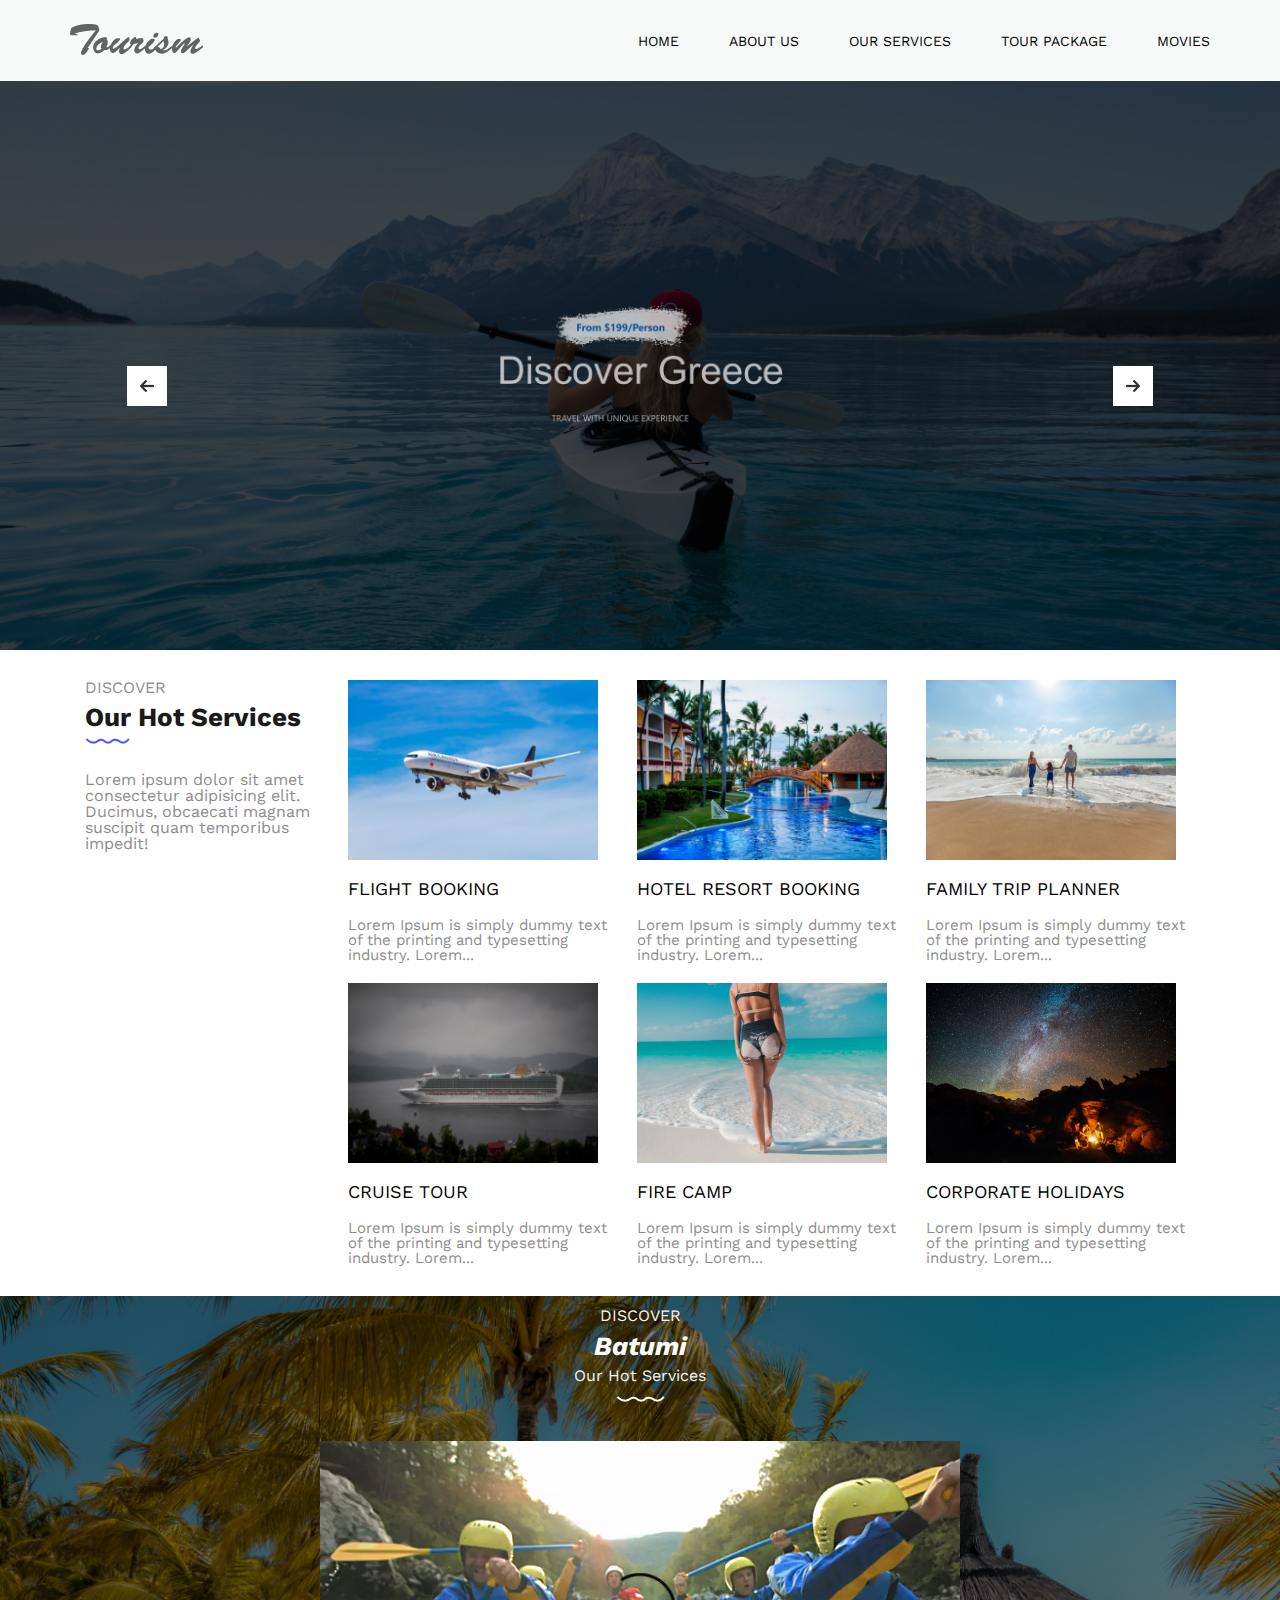
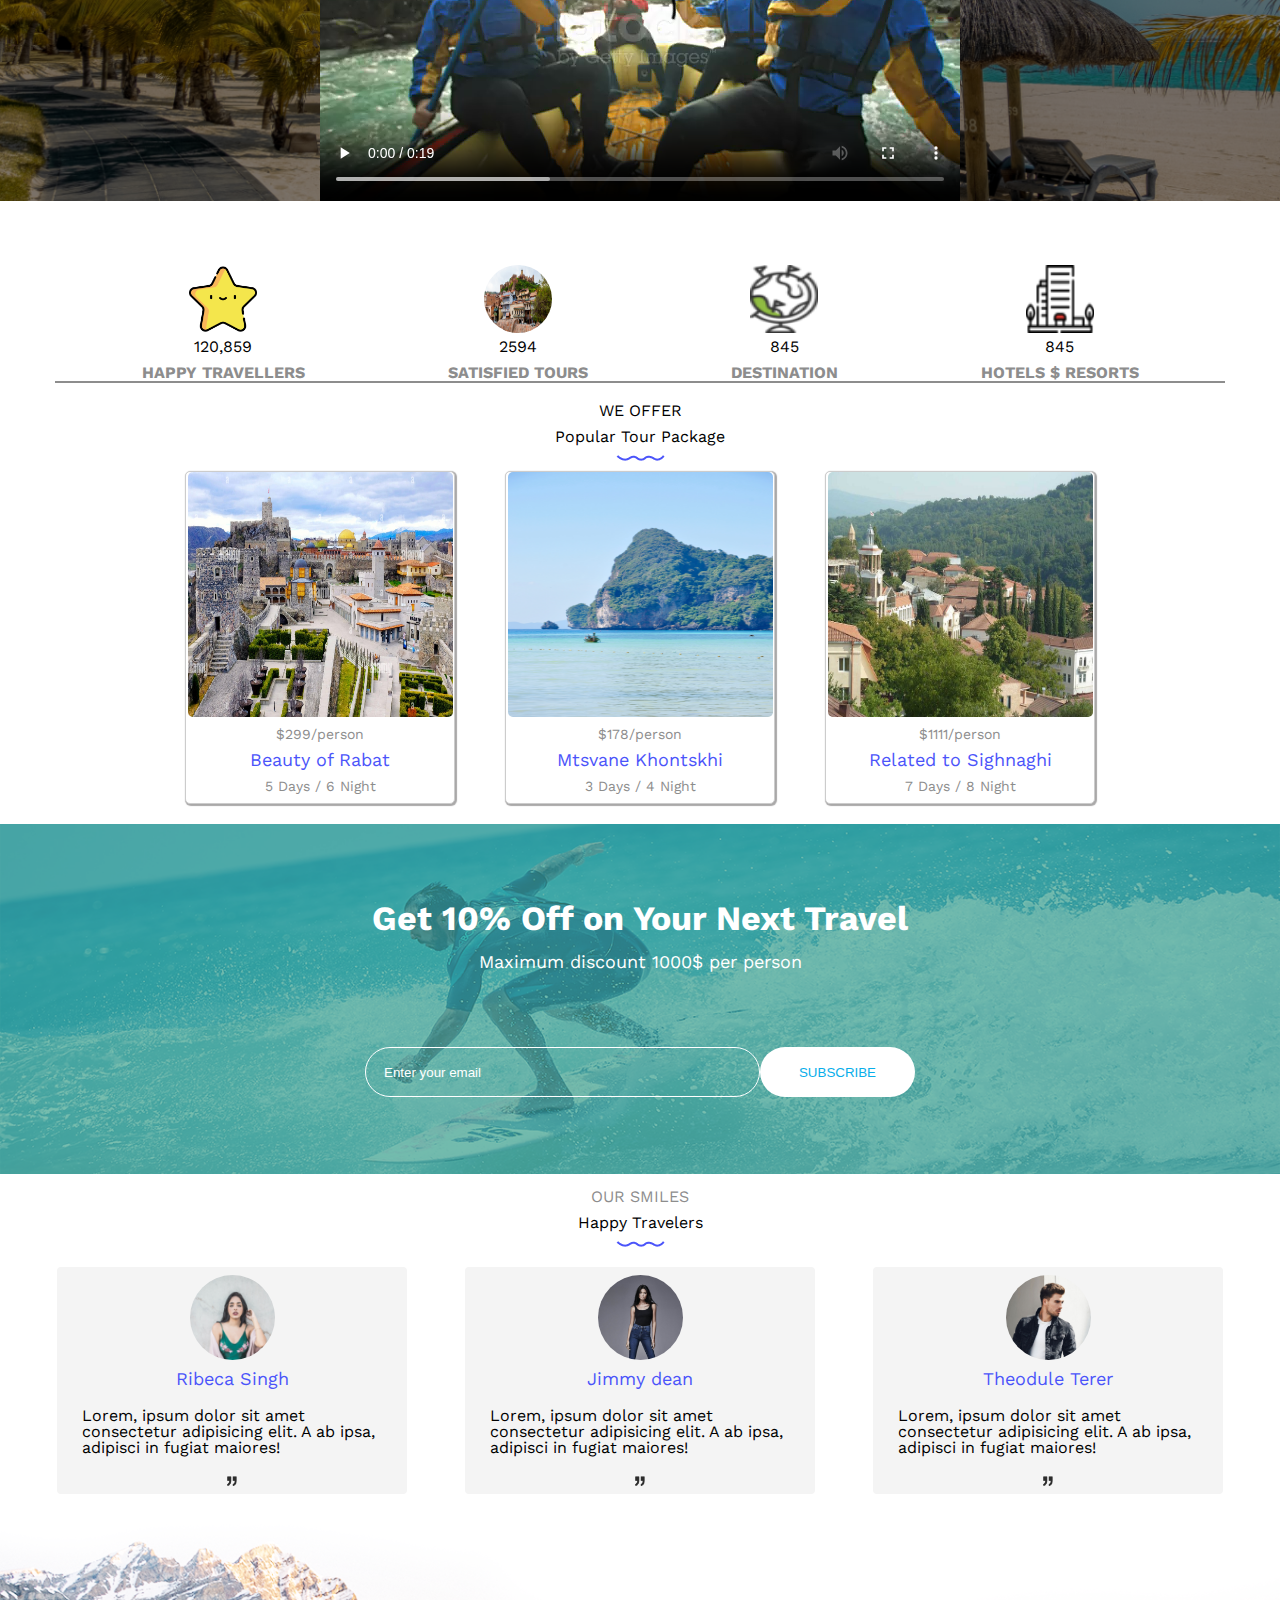
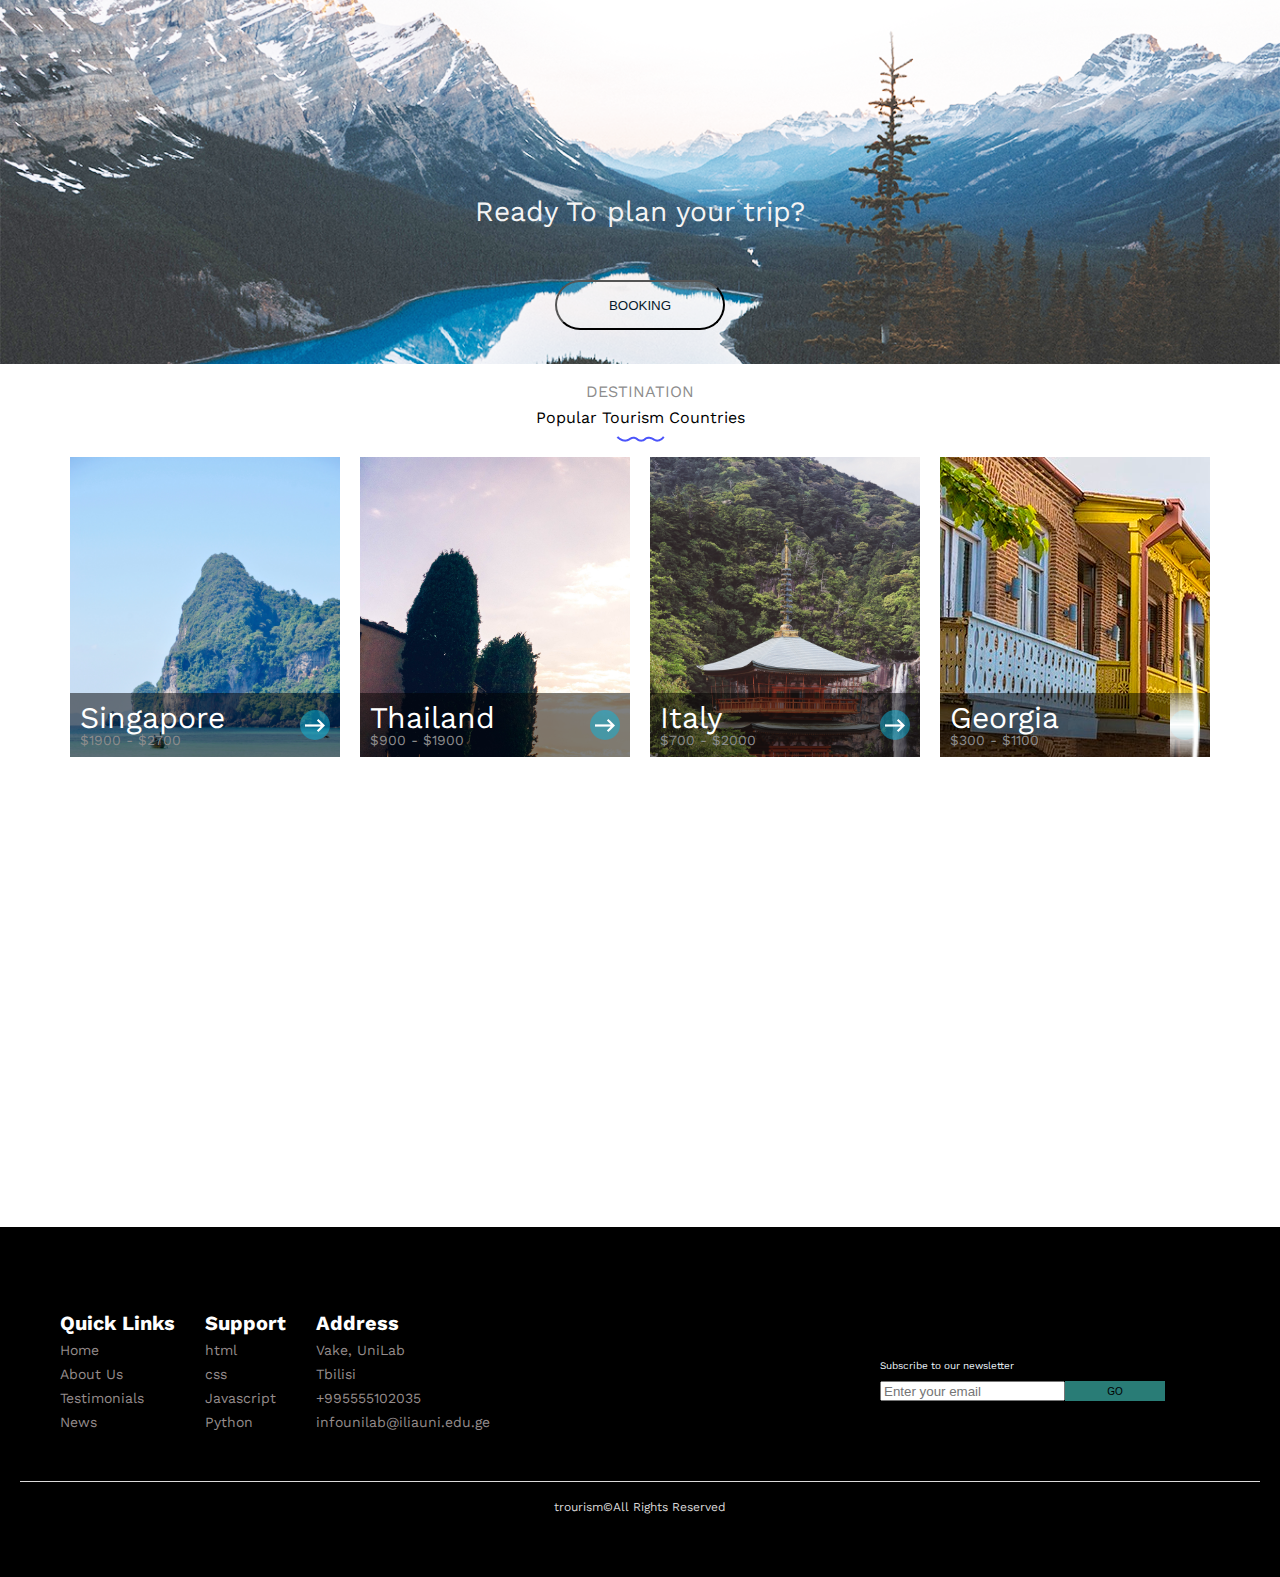
==== index.html @ 0ae606c7 "Initial commit" ====
<!DOCTYPE html>
<html lang="en">
  <head>
    <meta charset="UTF-8" />
    <meta http-equiv="X-UA-Compatible" content="IE=edge" />
    <meta name="viewport" content="width=device-width, initial-scale=1.0" />
    <link rel="stylesheet" href="/css/reset.css" />
    <link rel="stylesheet" href="/css/main.css" />
    <link rel="stylesheet" href="/css/header.css" />
    <link rel="stylesheet" href="/css/backgroundSlider.css" />
    <link rel="stylesheet" href="/css/trips-section.css" />
    <link rel="stylesheet" href="/css/video-player.css" />

    <link rel="stylesheet" href="/css/popular-tours.css" />
    <link rel="stylesheet" href="/css/we-offer.css" />
    <link rel="stylesheet" href="/css/discounted-trevel.css" />
    <link rel="stylesheet" href="/css/destination.css" />
    <link rel="stylesheet" href="/css/happy-travelers.css" />
    <link rel="stylesheet" href="/css/google-map.css" />
    <link rel="stylesheet" href="/css/footer.css" />
    <link rel="preconnect" href="https://fonts.googleapis.com" />
    <link rel="preconnect" href="https://fonts.gstatic.com" crossorigin />
    <link
      href="https://fonts.googleapis.com/css2?family=Mulish&family=Outfit&family=Work+Sans:wght@300;400;500;600&display=swap"
      rel="stylesheet"
    />
    <link rel="stylesheet" href="css/all.min.css" />
    <title>Tourismo-LandingPage</title>
  </head>
  <body>
    <header class="header">
      <div class="container header_inner">
        <div class="logo">
          <a href="#">
            <img src="/imgs/mainLogo.png" alt="logo" />
          </a>
        </div>
        <nav class="menu">
          <div class="menu_wrapper">
            <ul class="menu_list">
              <li class="menu_list_item">
                <a class="menu_list_link" href="#">HOME</a>
              </li>
              <li class="menu_list_item">
                <a class="menu_list_link" href="#">ABOUT US</a>
              </li>
              <li class="menu_list_item">
                <a class="menu_list_link" href="#">OUR SERVICES</a>
              </li>
              <li class="menu_list_item">
                <a class="menu_list_link" href="#">TOUR PACKAGE</a>
              </li>
              <li class="menu_list_item">
                <a class="menu_list_link" href="/movies.html" target="_blank">
                  MOVIES
                </a>
              </li>
            </ul>
          </div>
          <button class="burger_button">
            <div class="hamburger-lines">
              <span class="line line1"></span>
              <span class="line line2"></span>
              <span class="line line3"></span>
            </div>
          </button>
        </nav>
      </div>
    </header>

    <div class="slider-container">
      <div class="slider_banner">
        <img
          class="slider_banner_img"
          src="/imgs/2.01_Banner_Content.png"
          alt="banner"
        />
      </div>
      <div class="slider">
        <div
          class="slide active"
          style="background-image: url('/imgs/jens-kreuter-96504-unsplash.png')"
        ></div>
        <div
          class="slide"
          style="background-image: url('/imgs/kalen-emsley-94118-unsplash.png')"
        ></div>
        <div
          class="slide"
          style="background-image: url('/imgs/julia-caesar-15078-unsplash.png')"
        ></div>
        <button class="arrow left-arrow" id="left">
          <img
            class="fas fa-arrow-left"
            src="/imgs/leftArro.png"
            alt="arrow.log"
          />
        </button>
        <button class="arrow right-arrow" id="right">
          <img
            class="fas fa-arrow-right"
            src="/imgs/rightArrow.png"
            alt="arrow.log"
          />
        </button>
      </div>
    </div>
    <section class="trips-section container">
      <div class="trips-sections-header">
        <p class="p-texts">DISCOVER</p>
        <h2>Our Hot Services</h2>
        <img src="/imgs/Shape 1.png" alt="" />
        <p class="p-texts">
          Lorem ipsum dolor sit amet consectetur adipisicing elit. Ducimus,
          obcaecati magnam suscipit quam temporibus impedit!
        </p>
      </div>
      <div class="trips-grid"></div>
      <div id="modal">
        <div class="modal-img"></div>
        <div class="modal-title"></div>
        <div class="modal-desc"></div>
        <button class="modal-close-btn">X</button>
      </div>
    </section>
    <section class="video-player">
      <div class="video-wrapper">
        <div class="video-player-description">
          <h2>DISCOVER</h2>
          <a target="_blank" href="https://www.youtube.com/watch?v=b4TtsnN1Uik"
            >Batumi</a
          >
          <h2>Our Hot Services</h2>
          <img src="/imgs/Shape 1.png" alt="logo" />
        </div>
        <video
          class="jomardoba"
          src="/imgs/jomardoba.mp4"
          controls
          autoplay
        ></video>
      </div>
      <div class="iconsDiv container">
        <div class="icon1">
          <img src="/imgs/star.png" alt="starIcon" />
          <h6>120,859</h6>
          <h5>
            <a
              target="_blank"
              href="https://www.youtube.com/watch?v=yKcLOFDjw5k"
              >HAPPY TRAVELLERS</a
            >
          </h5>
        </div>
        <div class="icon1">
          <img
            class="tbilis"
            src="/imgs/old-houses-of-tbilisi-.2e16d0ba.fill-1200x630.format-png.png"
            alt=""
          />
          <h6>2594</h6>
          <h5>
            <a
              target="_blank"
              href="https://www.youtube.com/watch?v=CacMjN-opz8"
              >SATISFIED TOURS</a
            >
          </h5>
        </div>
        <div class="icon1">
          <img src="/imgs/Path + Path + Compound Path + Path.png" alt="" />
          <h6>845</h6>
          <h5>
            <a
              target="_blank"
              href="http://adventures.polaris.com/search/?locations=United+States&gad=1&gclid=Cj0KCQjw6cKiBhD5ARIsAKXUdyZ-E3yK59sIUjcpsypUTHWpMMeKISdL0Uw3R-r_4F_aQC6WP57wcq0aAqhfEALw_wcB"
              >DESTINATION</a
            >
          </h5>
        </div>
        <div class="icon1">
          <img
            src="/imgs/Trazado + Trazado compuesto + Trazado + Trazado + Trazado + Trazado + Trazado.png"
            alt=""
          />
          <h6>845</h6>
          <h5>
            <a
              target="_blank"
              href="https://dionysoshotel.gr/?gclid=Cj0KCQjw0tKiBhC6ARIsAAOXutl1vy_FiwcRbk79cw6VVFi9PvAmg9XGMGAb4MRk5yb5KdBcykzV2L4aArQQEALw_wcB/"
              >HOTELS $ RESORTS</a
            >
          </h5>
        </div>
      </div>
    </section>
    <section class="we-offer">
      <div class="space-for-div">
        <div class="we-offer-header">
          <h3>WE OFFER</h3>
          <h2>Popular Tour Package</h2>
          <img src="/imgs/Shape 1.png" alt="" />
        </div>
        <div class="take-a-tours">
          <div class="booster-card">
            <img src="/imgs/rabati.png" alt="" />
            <div class="we-offer-georgia">
              <h5 class="text-style">$299/person</h5>
              <a
                target="_blank"
                href="https://www.youtube.com/watch?v=1s8MGA_2u5k"
                >Beauty of Rabat</a
              >
              <h6 class="text-style">5 Days / 6 Night</h6>
            </div>
          </div>
          <div class="booster-card">
            <img src="/imgs/alex-block-429051-unsplash.png" alt="" />
            <div class="we-offer-georgia">
              <h5 class="text-style">$178/person</h5>
              <a
                target="_blank"
                href="https://www.youtube.com/watch?v=UC2j9ZqinPY"
              >
                Mtsvane Khontskhi</a
              >
              <h6 class="text-style">3 Days / 4 Night</h6>
            </div>
          </div>
          <div class="booster-card">
            <img src="/imgs/sighnaghi.jpg" alt="" />
            <div class="we-offer-georgia">
              <h5 class="text-style">$1111/person</h5>
              <a
                target="_blank"
                href="https://www.youtube.com/watch?v=GvMyfgoucNo"
                >Related to Sighnaghi
              </a>
              <h6 class="text-style">7 Days / 8 Night</h6>
            </div>
          </div>
        </div>
      </div>
    </section>
    <section class="discounted-travel">
      <div class="blue-overlay">
        <div class="blue-overlay-description">
          <h3>Get 10% Off on Your Next Travel</h3>
          <h4>Maximum discount 1000$ per person</h4>
        </div>
        <form class="email-validation" onsubmit="return validateEmail()">
          <input
            class="enter-email"
            type="text"
            name="Email"
            value=""
            placeholder="Enter your email"
          />
          <input class="subscribe" type="submit" value="SUBSCRIBE" />
        </form>
      </div>
    </section>

    <section class="happy-travelers">
      <div class="happy-travelers-list">
        <div class="happy-travelers-list-header we-offer-header">
          <h1>OUR SMILES</h1>
          <h2>Happy Travelers</h2>
          <img src="/imgs/Shape 1.png" alt="" />
        </div>
        <div class="happy-travelers-profile-cards">
          <div class="profile-card">
            <img src="/imgs/Layer 7.png" alt="" />
            <div class="profile-card-description">
              <h5 class="text-style">Ribeca Singh</h5>
              <p>
                Lorem, ipsum dolor sit amet consectetur adipisicing elit. A ab
                ipsa, adipisci in fugiat maiores!
              </p>
              <img class="icon" src="/imgs/Forma 1.png" alt="form-icon.svg" />
            </div>
          </div>
          <div class="profile-card">
            <img src="/imgs/Layer 6.png" alt="" />
            <div class="profile-card-description">
              <h5 class="text-style">Jimmy dean</h5>
              <p>
                Lorem, ipsum dolor sit amet consectetur adipisicing elit. A ab
                ipsa, adipisci in fugiat maiores!
              </p>
              <img class="icon" src="/imgs/Forma 1.png" alt="form-icon.svg" />
            </div>
          </div>
          <div class="profile-card">
            <img src="/imgs/Layer 8.png" alt="" />
            <div class="profile-card-description">
              <h5 class="text-style">Theodule Terer</h5>
              <p>
                Lorem, ipsum dolor sit amet consectetur adipisicing elit. A ab
                ipsa, adipisci in fugiat maiores!
              </p>
              <img class="icon" src="/imgs/Forma 1.png" alt="form-icon.svg" />
            </div>
          </div>
        </div>
      </div>
      <div class="mountain-view">
        <div class="mountain-booking">
          <h3>Ready To plan your trip?</h3>
          <button class="booking">BOOKING</button>
        </div>
      </div>
    </section>
    <section class="destination">
      <div class="we-offer-header">
        <h1>DESTINATION</h1>
        <h2>Popular Tourism Countries</h2>
        <img src="/imgs/Shape 1.png" alt="" />
      </div>
      <div class="destination-tours">
        <div class="destination-info">
          <div class="destination-card">
            <img src="/imgs/alex-block-429051-unsplash.png" alt="thiland img" />
            <div class="destination-prices">
              <div class="tour-prices">
                <h5>Singapore</h5>
                <h6>$1900 - $2700</h6>
              </div>
              <div class="destination-arrow">
                <img src="/imgs/arrow 1.png" alt="" />
              </div>
            </div>
          </div>
        </div>
        <div class="destination-info">
          <div class="destination-card">
            <img src="/imgs/yeo-khee-618704-unsplash.png" alt="italy" />
            <div class="destination-prices">
              <div class="tour-prices">
                <h5>Thailand</h5>
                <h6>$900 - $1900</h6>
              </div>
              <div class="destination-arrow">
                <img src="/imgs/arrow 1.png" alt="" />
              </div>
            </div>
          </div>
        </div>
        <div class="destination-info">
          <div class="destination-card">
            <img src="/imgs/tom-vining-668021-unsplash.png" alt="china" />
            <div class="destination-prices">
              <div class="tour-prices">
                <h5>Italy</h5>
                <h6>$700 - $2000</h6>
              </div>
              <div class="destination-arrow">
                <img src="/imgs/arrow 1.png" alt="" />
              </div>
            </div>
          </div>
        </div>
        <div class="destination-info">
          <div class="destination-card">
            <img src="/imgs/super.jpg" alt="" />
            <div class="destination-prices">
              <div class="tour-prices">
                <h5>Georgia</h5>
                <h6>$300 - $1100</h6>
              </div>
              <div class="destination-arrow">
                <a href="https://www.youtube.com/watch?v=HptfhVA8zsg">
                  <img src="/imgs/arrow 1.png" alt="" />
                </a>
              </div>
            </div>
          </div>
        </div>
      </div>
    </section>
    <div class="google-map">
      <iframe
        src="https://www.google.com/maps/embed?pb=!1m18!1m12!1m3!1d23864.92332520529!2d44.49785828590394!3d41.61001583377932!2m3!1f0!2f0!3f0!3m2!1i1024!2i768!4f13.1!3m3!1m2!1s0x40438cbd90c0f497%3A0x7748ceaef518dd77!2sBirtvisi%20Fortress!5e0!3m2!1sen!2sae!4v1683207001619!5m2!1sen!2sae"
        width="100%"
        max-width="360px"
        height="450"
        style="border: 0"
        allowfullscreen=""
        loading="lazy"
        referrerpolicy="no-referrer-when-downgrade"
      ></iframe>
    </div>
    <footer>
      <div class="main-footer">
        <div class="footer-ul">
          <ul>
            <li class="main-li">Quick Links</li>
            <li><a href="https://unilab.iliauni.edu.ge/contact/">Home</a></li>
            <li>
              <a href="https://unilab.iliauni.edu.ge/about/">About Us</a>
            </li>
            <li>
              <a href="https://unilab.iliauni.edu.ge/#unilabpractical"
                >Testimonials</a
              >
            </li>
            <li>
              <a href="https://unilab.iliauni.edu.ge/siakhleebi/">News</a>
            </li>
          </ul>
          <ul>
            <li class="main-li">Support</li>
            <li>
              <a href="https://www.w3schools.com/html/default.asp"> html</a>
            </li>
            <li>
              <a href="https://www.w3schools.com/css/default.asp"> css</a>
            </li>
            <li>
              <a href="https://www.w3schools.com/js/default.asp">Javascript</a>
            </li>
            <li>
              <a href="https://www.w3schools.com/python/default.asp"> Python</a>
            </li>
          </ul>
          <ul>
            <li class="main-li">Address</li>
            <li>Vake, UniLab</li>
            <li>Tbilisi</li>
            <li>+995555102035</li>
            <li>infounilab@iliauni.edu.ge</li>
          </ul>
        </div>
        <div class="footer-email-div">
          <h3>Subscribe to our newsletter</h3>
          <form class="footer-email" onsubmit="return validateEmail()">
            <input
              class="footer-enter-email"
              type="text"
              name="Email"
              value=""
              placeholder="Enter your email"
            />
            <input class="footer-subscribe" type="submit" value="GO" />
          </form>
        </div>
      </div>
      <div class="last-div">trourism©All Rights Reserved</div>
    </footer>

    <script src="/js/slider.js"></script>
    <script src="/js/api.js"></script>
    <script src="/js/trip.js"></script>
    <script src="/js/videoClick.js"></script>
    <script src="/js/blue-overlay-email-validation.js"></script>
    <script src="/js/burger-menu.js"></script>
    <script src="/js/movies.js"></script>
  </body>
</html>
---- css/main.css ----
body {
  font-family: "Work Sans", sans-serif;
}

.container {
  width: 100%;
  max-width: 1170px;
  padding: 0 15px;
  margin: 0 auto;
}
---- css/header.css ----
.header {
  background-color: rgb(246, 249, 248);
}

.header_inner {
  display: flex;
  align-items: center;
  justify-content: space-between;
}

.menu {
  max-width: 60rem;
  height: 81px;
  display: flex;
  align-items: center;
  font-size: 14px;
}

.menu_list {
  display: flex;
  gap: 50px;
  color: #07043b;
}

.menu_list_item {
  white-space: nowrap;
}

.menu_list_link {
  transition: color 0.3s;
}

.menu_list_link:hover {
  color: mediumpurple;
}

.burger_button {
  position: relative;
  display: none;
  background: transparent;
  border: none;
  cursor: pointer;
}

/* ---- Hamburger Button START --- */
.hamburger-lines {
  display: block;
  height: 20px;
  width: 26px;
  z-index: 2;
  display: flex;
  flex-direction: column;
  justify-content: space-between;
}

.hamburger-lines .line {
  display: block;
  height: 3px;
  width: 100%;
  border-radius: 10px;
  background: #4e5152;
}

.hamburger-lines .line1 {
  transform-origin: 0% 0%;
  transition: transform 0.4s ease-in-out;
}

.hamburger-lines .line2 {
  transition: transform 0.2s ease-in-out;
}

.hamburger-lines .line3 {
  transform-origin: 0% 100%;
  transition: transform 0.4s ease-in-out;
}

.menu.show .line1 {
  transform: rotate(45deg);
}

.menu.show .line2 {
  transform: scaleY(0);
}

.menu.show .line3 {
  transform: rotate(-45deg);
}
/* ---- Hamburger Button END --- */

@media only screen and (max-width: 767px) {
  .menu {
    height: 65px;
  }

  .menu_wrapper {
    position: fixed;
    top: 65px;
    right: 0;
    bottom: 0;
    z-index: 9999;
    transform: translateX(100%);
    transition: transform 0.8s;
    width: 180px;
    border-left: 1px solid #c5c5c5;
    background-color: #fff;
  }

  .menu_list {
    flex-direction: column;
    font-size: 14px;
    font-weight: bold;
    height: calc(100% - 65px);
    display: flex;
    gap: 0;
  }

  .menu_list_link {
    padding: 6px 8px;
    display: block;
  }

  .logo img {
    width: 100px;
    height: 25px;
  }

  .menu.show .menu_wrapper {
    transform: translateX(0);
  }

  .burger_button {
    display: block;
  }
}
---- css/backgroundSlider.css ----
.slider-container {
  position: relative;
  display: flex;
  flex-direction: column;
  align-items: center;
  justify-content: center;
  width: 100%;
  height: 569px;
  overflow: hidden;
  background-position: center center;
  background-size: cover;
  transition: background-image 0.4s;
  background-repeat: no-repeat;
  opacity: 0.99;
}

.slider-container::before {
  content: "";
  position: absolute;
  width: 100%;
  background-color: rgba(0, 0, 0, 0.7);
  z-index: -1;
  top: 0;
  bottom: 0;
  left: 0;
  right: 0;
}

.slider_banner {
  position: absolute;
  transform: translateX(-50% -50%);
  opacity: 0.7;
}

.slider_banner_img {
  width: 287px;
}

.slide {
  opacity: 0;
  background-position: center center;
  background-size: cover;
  transition: 0.4s ease;
  z-index: 1;
  position: absolute;
  top: 0;
  bottom: 0;
  left: 0;
  right: 0;
}

.arrow {
  display: flex;
  align-items: center;
  justify-content: center;
  position: fixed;
  z-index: 100;
  width: 33px;
  height: 33px;
  padding: 20px;
  transform: translateX(-50% -50%);
  background-color: #fff;
  cursor: pointer;
  border: none;
  position: absolute;
}

.arrow:focus {
  outline: 0;
}

.left-arrow {
  left: calc(15vw - 65px);
}

.right-arrow {
  right: calc(15vw - 65px);
}

@media only screen and (max-width: 768px) {
  .slider-container {
    height: 400px;
  }
  .slider_banner {
    padding: 10px;
  }

  .slider_banner_img {
    width: 200px;
  }

  .arrow {
    width: 10px;
    height: 10px;
  }

  .slide {
    height: 400px;
  }
}
---- css/trips-section.css ----
.p-texts {
  color: #8d8d8d;
}

.trips-section {
  display: flex;
  justify-content: space-between;
  padding: 30px;
}

.trips-sections-header {
  max-width: 240px;
  display: flex;
  flex-direction: column;
  row-gap: 8px;
  margin-bottom: 20px;
}

.trips-sections-header h2 {
  font-size: 26px;
  font-weight: bold;
  color: #1a1a1b;
}

.trips-sections-header img {
  max-width: 45px;
  margin-bottom: 20px;
}

.tbilis {
  border-radius: 50px;
}
.trips-grid-div {
  margin-left: 100px;
}

.trips-grid {
  display: grid;
  grid-template-columns: repeat(3, 1fr);

  grid-gap: 20px;
}

.icon1 {
  display: flex;
  justify-content: center;
  align-items: center;
}

.trip-img {
  width: 250px;
  height: 180px;
  cursor: pointer;
  transition: transform 0.3s;
}

.trip-img:hover {
  transform: scale(1.03);
}

.trip-tile {
  display: grid;
  gap: 20px;
  max-width: 269px;
}

.title-style {
  text-transform: uppercase;
  font-size: 18px;
}
.title-style:hover {
  color: rgb(40, 141, 174);
  cursor: pointer;
}
.trip-tile:focus {
  outline: none;
}
.trip-tile p {
  color: #8d8d8d;
  font-size: 15px;
}

#modal {
  position: fixed;
  top: 50%;
  left: 50%;
  transform: translate(-50%, -50%);
  background-color: #fff;
  border-radius: 10px;
  width: 100%;
  max-width: 400px;
  height: 500px;
  padding: 14px;
  opacity: 0;
  visibility: hidden;
  transition: opacity 0.3s ease-in-out;
  display: flex;
  align-items: center;
  flex-direction: column;
}

#modal .modal-close-btn {
  position: absolute;
  top: 14px;
  right: 14px;
}

#modal .modal-img img {
  max-width: 3 00px;
}

#modal.show {
  opacity: 1;
  visibility: visible;
}

@media only screen and (max-width: 768px) {
  .trips-section {
    display: flex;
    flex-direction: column;
    align-items: center;
  }
  .trips-sections-header h2,
  img,
  p {
    align-self: center;
  }

  .trips-sections-header .p-texts {
    text-align: center;
  }

  .trips-grid {
    display: grid;
    grid-template-columns: repeat(2, 1fr);
  }
}

@media only screen and (max-width: 550px) {
  .trips-section {
    display: flex;
    flex-direction: column;
    align-items: center;
  }
  .trips-sections-header h2,
  img,
  p {
    align-self: center;
  }

  .trips-grid {
    display: grid;
    grid-template-columns: repeat(1, 1fr);
    grid-gap: 20px;
  }
  .trip-tile {
    gap: 5px;
  }
}
---- css/video-player.css ----
.video-player {
  width: 100%;
  display: flex;
  flex-direction: column;
}

.video-wrapper {
  background-image: url("/imgs/xavier-coiffic-1068988-unsplash.png");
  width: 100%;
  position: relative;
  display: flex;
  background-size: cover;
  background-position: center;
  background-repeat: no-repeat;
  flex-direction: column;
  line-height: 20px;
  row-gap: 10px;
  z-index: 1;
}

.video-wrapper::before {
  content: "";
  position: absolute;
  inset: 0;
  background-color: rgba(0, 0, 0, 0.5);
  z-index: 2;
}

.video-player-description {
  display: flex;
  flex-direction: column;
  padding: 10px;
  height: 505px;
  align-items: center;
  row-gap: 10px;
  color: whitesmoke;
  z-index: 999;
}

.jomardoba {
  position: absolute;
  display: flex;
  bottom: 0px;
  align-self: center;
  z-index: 999;
}

.video-player-description h3 {
  font-size: 26px;
  font-weight: bold;
}

.video-player-description a {
  font-size: 26px;
  color: white;
  font-weight: bold;
  font-style: italic;
}

.video-player-description a:hover {
  color: rgb(25, 25, 24);
}

.video-player-description img {
  filter: brightness(0) invert(1);
  position: relative;
}

:root {
  --text-color: #8d8d8d;
}

.iconsDiv {
  display: flex;
  justify-content: space-around;
  align-items: flex-start;
  margin-top: 4rem;
  border-bottom: 2px solid var(--text-color);
}

.icon1 {
  flex-direction: column;
}

.icon1 img {
  width: 68px;
  height: 68px;
  margin-bottom: 6px;
}

.icon1 h5 {
  font-weight: bolder;
  margin-top: 10px;
}

.icon1 a {
  color: var(--text-color);
}

.icon1 a:hover {
  color: firebrick;
}

@media only screen and (max-width: 768px) {
  .video-player {
    position: relative;
    padding-top: 20px;
  }

  .video-player-description {
    margin-top: 40px;
    gap: 10px;
    display: flex;
    flex-direction: column;
    text-align: center;
    color: #fff;
  }

  .video-player-description h3 {
    font-size: 15px;
    font-weight: bold;
    margin: 0;
    padding: 0;
  }

  .video-player-description h2 {
    font-size: 14px;
    margin: 0;
    padding: 0;
  }

  .video-player-description a {
    display: flex;
    align-items: center;
    /* margin: 20px auto; */
    font-size: 15px;
    font-weight: bold;
    text-decoration: none;
    color: #fff;
  }

  .overlay {
    width: 100%;
    position: relative;
    display: flex;
    align-items: center;
    line-height: 5px;
    row-gap: 5px;
  }

  .jomardoba {
    width: 60%;
    height: 40%;
    object-fit: cover;
  }

  .iconsDiv {
    display: grid;
    justify-content: center;
    grid-template-columns: repeat(2, 1fr);
    row-gap: 10px;
    padding-bottom: 20px;
  }

  .icon1 {
    flex-basis: 30%;
  }

  .icon1 img {
    width: 40px;
    height: 40px;
  }

  .icon1 a {
    font-size: 12px;
  }

  .icon1 h6 {
    font-size: 12px;
  }
}
---- css/we-offer.css ----
.we-offer {
  width: 100%;
  max-width: 1360px;
  display: flex;
  align-items: center;
  justify-content: center;
  padding: 20px;
}

.space-for-div {
  width: 100%;
  display: flex;
  flex-direction: column;
  align-items: center;
  gap: 10px;
}

.we-offer-header,
.booster-card {
  display: flex;
  flex-direction: column;
  justify-content: center;
  align-items: center;
  row-gap: 10px;
}

.booster-card {
  border-radius: 5px;
}

.booster-card img:hover {
  padding: 10px;
}

.booster-card a {
  font-size: 18px;
  color: #4b54fa;
}

.booster-card a:hover {
  cursor: pointer;
  color: rgb(183, 132, 230);
}

.we-offer-header h1 {
  color: var(--text-color);
  /* font-size: 1px; */
}
.we-offer-header h2 {
  font: 25px;
}

.take-a-tours {
  display: grid;
  grid-template-columns: repeat(3, 1fr);
  grid-gap: 50px;
}

.text-style {
  font: 14px;
  color: var(--text-color);
}

.booster-card {
  width: 270px;
  background-color: #ffffff;
  border: 1px solid #cccccc;
  box-shadow: 1px 1px 1px 1px #a9a8a8;
  border-radius: 5px;
  padding-bottom: 10px;
  display: flex;
  align-items: center;
  justify-content: center;
}

.booster-card img {
  width: 265px;
  height: 245px;
  border-radius: 5px;
}

.we-offer-georgia {
  display: flex;
  flex-direction: column;
  justify-content: center;
  align-items: center;
  row-gap: 10px;
  font-size: 14px;
}

@media only screen and (max-width: 320px) {
  .we-offer-header h3,
  h2 {
    align-items: center;
    font-size: 10px;
  }

  .space-for-div {
    height: auto;
  }

  .take-a-tours {
    display: grid;
    grid-template-columns: repeat(2, 1fr);
    grid-gap: 20px;
  }

  .booster-card {
    width: 100%;
  }

  .booster-card img {
    width: 150%;
    height: 150px;
    margin-bottom: 20px;
  }
}

@media only screen and (max-width: 762px) {
  .we-offer-header h3,
  h2 {
    font-size: 12px;
  }

  .space-for-div {
    height: auto;
    max-width: 865px;
    padding: 20px;
    align-items: center;
  }

  .take-a-tours {
    display: grid;
    width: auto;
    grid-template-columns: repeat(1, 1fr);
    grid-gap: 10px;
  }

  .booster-card {
    width: 100%;
    padding: 40px;
    margin-top: 20px;
  }

  .booster-card img {
    width: 100%;
    height: 150px;
  }

  .we-offer-georgia {
    display: flex;
    align-items: center;
  }
}
---- css/discounted-trevel.css ----
.discounted-travel {
  background-image: url("/imgs/vidar-nordli-mathisen-572455-unsplash.png");
  width: 100%;
  height: 350px;
  position: relative;
  background-size: cover;
  background-position: center;
  background-repeat: no-repeat;
}

.blue-overlay {
  background-color: rgba(63, 162, 139, 0.7);
  position: absolute;
  width: 100%;
  position: absolute;
  inset: 0;
  display: flex;
  flex-direction: column;
  align-items: center;
  justify-content: space-evenly;
  color: white;
}

.blue-overlay-description {
  display: flex;
  flex-direction: column;
  justify-content: center;
  align-items: center;
  row-gap: 18px;
}
.blue-overlay h3 {
  font-size: 34px;
  font-weight: bold;
}
.blue-overlay h4 {
  font-size: 18px;
}

.email-validation {
  width: 100%;
  display: flex;
  justify-content: center;
}

.enter-email {
  max-width: 395px;
  width: 100%;
  border: 1px solid white;
  height: 50px;
  border-radius: 50px;
  display: flex;
  align-items: center;
  background: transparent;
  padding-left: 18px;
}
.enter-email::placeholder {
  color: white;
}

.subscribe {
  max-width: 155px;
  width: 100%;
  height: 50px;
  background-color: white;
  color: #08aeea;
  border-radius: 50px;
  border: none;
}

@media only screen and (max-width: 720px) {
  .discounted-travel {
    height: 250px;
  }

  .blue-overlay h3 {
    font-size: 20px;
  }

  .blue-overlay h4 {
    font-size: 14px;
  }

  .email-validation {
    flex-direction: column;
    gap: 10px;
    width: 50%;
  }

  .enter-email {
    max-width: none;
    width: 100%;
  }

  .subscribe {
    max-width: none;
    width: 100%;
  }
}

@media only screen and (max-width: 320px) {
  .discounted-travel {
    height: 150px;
  }

  .blue-overlay {
    font-size: 14px;
  }

  .blue-overlay h3 {
    font-size: 10px;
  }

  .blue-overlay h4 {
    font-size: 12px;
  }

  .email-validation {
    flex-direction: column;
    gap: 10px;
  }

  .enter-email {
    max-width: none;
    width: 100%;
    font-size: 12px;
    height: 40px;
    padding-left: 12px;
  }

  .subscribe {
    max-width: none;
    width: 100%;
    height: 40px;
    font-size: 14px;
  }
}
---- css/destination.css ----
.destination {
  width: 100%;
  max-width: 1360px;
  display: flex;
  flex-direction: column;
  align-items: center;
  justify-content: space-between;
  padding: 20px;
}
.destination-tours {
  display: grid;
  grid-template-columns: repeat(4, 1fr);
  grid-gap: 20px;
  margin-top: 15px;
}

.destination-info {
  max-width: 300px;
  width: 100%;
  height: 300px;
  overflow: hidden;
  display: flex;
  align-items: flex-end;
  justify-content: flex-start;
}

.destination-card {
  position: relative;
  max-width: 270px;
  width: 100%;
  height: 300px;
  overflow: hidden;
}

.destination-card :first-child img {
  max-width: 250px;
  width: 100%;
  height: 250px;
}

.destination-prices {
  position: absolute;
  bottom: 0;
  padding: 10px;
  background-color: rgba(0, 0, 0, 0.5);
  color: white;
  display: flex;
  justify-content: space-between;
  align-items: center;
  width: 100%;
  box-sizing: border-box;
}

.tour-prices h5 {
  font-size: 30px;
}
.tour-prices h6 {
  font-size: 14px;
  color: #8c8c8d;
}

.destination-arrow {
  width: 30px;
  height: 30px;
  display: flex;
  align-items: center;
  justify-content: center;
  border-radius: 50px;
  background-color: rgba(13, 181, 219, 0.503);
}

@media only screen and (max-width: 720px) {
  .destination {
    width: 100%;
  }
  .destination-tours {
    display: grid;
    grid-template-columns: repeat(2, 1fr);
  }
  .destination-info {
    max-width: 250px;
    width: 100%;
    height: 300px;
    overflow: hidden;
    display: flex;
    align-items: flex-end;
    justify-content: flex-start;
  }
}

@media only screen and (max-width: 500px) {
  .destination {
    display: flex;
    align-items: center;
  }
  .destination-tours {
    display: grid;
    grid-template-columns: repeat(1, 1fr);
  }
}
---- css/happy-travelers.css ----
.happy-travelers {
  width: 100%;
  max-width: 1360px;
  display: flex;
  flex-direction: column;
  justify-content: center;
  align-items: center;
  padding-top: 15px;
}

.happy-travelers-list {
  max-width: 1166px;
  width: 100%;
  height: 560px;
  display: flex;
  flex-direction: column;
  justify-content: space-evenly;
  align-items: center;
  gap: 20px;
}
.happy-travelers-profile-cards {
  display: flex;
  justify-content: space-between;
  width: 100%;
}

.profile-card {
  max-width: 350px;
  width: 100%;
  height: 410px;
  display: flex;
  flex-direction: column;
  justify-content: center;
  align-items: center;
  background-color: #f4f4f4;
  border-radius: 4px;
  padding-top: 10px;
}

.profile-card :first-child img {
  width: 100%;
  width: 85px;
  height: 85px;
  border-radius: 50%;
  object-fit: cover;
  object-position: top;
}

.profile-card-description {
  max-width: 300px;

  display: flex;
  flex-direction: column;
  justify-content: center;
  align-items: center;
  margin-top: 10px;
  gap: 20px;
}

.profile-card-description :hover {
  transform: translateY(0);
}

.profile-card-description img {
  width: 10px;
  height: 10px;
}

.profile-card-description h5 {
  color: #4b54fa;
  font-size: 18px;
}

.mountain-view {
  background-image: url("/imgs/Brightness-Contrast\ 1.png");
  display: flex;
  flex-direction: column;
  justify-content: flex-end;
  width: 100%;
  height: 450px;
  overflow: hidden;
  margin: 0 auto;
  background-size: cover;
  transition: 0.4s;
  background-repeat: no-repeat;
}

.mountain-booking {
  width: 100%;
  display: flex;
  flex-direction: column;
  align-items: center;
  justify-content: space-evenly;
  height: 200px;
}

.mountain-booking h3 {
  font-size: 36px;
  color: #f4f4f4;
}

.booking {
  max-width: 170px;
  width: 100%;
  height: 50px;
  background-color: rgba(247, 252, 252, 0.2);

  border-radius: 50px;
  color: rgb(6, 26, 43);
}

.booking:hover {
  cursor: pointer;
  background-color: rgba(16, 122, 122, 0.2);

  color: black;
  font-weight: bold;
}

.happy-travelers-list {
  max-width: 1166px;
  width: 100%;
  height: auto;
  display: flex;
  flex-direction: column;
  justify-content: space-evenly;
  align-items: center;
}

.profile-card {
  max-width: 350px;
  width: 100%;
  height: auto;
  display: flex;
  flex-direction: column;
  justify-content: center;
  align-items: center;
  background-color: #f4f4f4;
  border-radius: 4px;
  margin-bottom: 20px;
  padding: 8px;
}

.profile-card > img {
  width: 85px;
  height: 85px;
  border-radius: 50%;
  object-fit: cover;
  object-position: top;
}

.mountain-view {
  background-image: url("/imgs/Brightness-Contrast\ 1.png");
  display: flex;
  flex-direction: column;
  justify-content: flex-end;
  width: 100%;
  height: 450px;
  overflow: hidden;
  margin: 0 auto;
  background-size: cover;
  transition: 0.4s;
  background-repeat: no-repeat;
}

.mountain-view h2 {
  font-size: 36px;
  color: #f4f4f4;
}

.mountain-booking {
  width: 100%;
  display: flex;
  flex-direction: column;
  align-items: center;
  justify-content: space-evenly;
  height: 200px;
}

.mountain-booking h3 {
  font-size: 28px;
  color: #f4f4f4;
  margin-bottom: 20px;
}

.booking {
  max-width: 170px;
  width: 100%;
  height: 50px;
  background-color: rgba(247, 252, 252, 0.2);
  border-radius: 50px;
  color: rgb(6, 26, 43);
}

.booking:hover {
  cursor: pointer;
  background-color: rgba(16, 122, 122, 0.2);
  color: black;
  font-weight: bold;
}

@media only screen and (max-width: 760px) {
  .happy-travelers-list {
    display: flex;
    flex-wrap: wrap;
  }

  .profile-card {
    margin: 10px;
    display: flex;
    align-items: center;
    padding-left: 10px;
  }

  .mountain-view {
    height: 350px;
  }
  .happy-travelers-profile-cards {
    display: flex;
    flex-direction: column;
    align-items: center;
  }
  .profile-card-description img {
    width: 20px;
    height: 20px;
  }
}

@media only screen and (max-width: 600px) {
  .profile-card {
    max-width: 300px;
  }
}

@media only screen and (max-width: 480px) {
  .mountain-booking h3 {
    font-size: 24px;
  }

  .booking {
    max-width: 150px;
  }
}

@media only screen and (max-width: 320px) {
  .mountain-view h2 {
    font-size: 24px;
  }

  .mountain-booking h3 {
    font-size: 20px;
  }

  .booking {
    max-width: 130px;
    height: 40px;
  }
}
---- css/google-map.css ----
.google-map {
  width: 100%;
  /* max-width: 1360px; */
  display: flex;
  align-items: center;
  justify-content: center;
}
---- css/footer.css ----
footer {
  width: 100%;
  display: flex;
  flex-direction: column;
  justify-content: space-around;
  background-color: black;
  height: 350px;
}

.main-footer {
  display: flex;
  padding: 40px;
}

.footer-ul {
  display: flex;
  gap: 30px;
  width: 900px;
  flex-direction: space-around;
  align-items: center;

  max-width: 1200px;
}

.footer-ul ul {
  display: flex;
  flex-direction: column;
  gap: 10px;
}
.footer-ul ul li:first-child {
  font-size: 20px;
  font-weight: bold;
  color: rgb(254, 254, 254);
}

.footer-ul ul a {
  font-size: 14px;
  color: #958c8c;
}
.footer-ul ul li {
  font-size: 14px;
  color: #958c8c;
}

.footer-ul ul a:hover {
  cursor: pointer;
  color: rgb(238, 124, 221);
}

.footer-email-div {
  max-width: 340px;
  width: 100%;
  display: flex;
  flex-direction: column;
  justify-content: center;
  font-size: 10px;
  align-items: stretch;
  color: aliceblue;
  gap: 10px;
}

.footer-email {
  display: flex;
  align-items: center;
  border: none;
}

.footer-enter-email {
  height: 20px;
}

.footer-subscribe {
  max-width: 10%;
  height: 20px;
  border: none;

  display: flex;
  align-items: center;
  justify-content: center;
  font-size: 10px;
  background-color: rgba(69, 207, 197, 0.6);
}

.last-div {
  max-width: 1360px;
  width: 100%;
  height: 50px;
  border-top: 1px solid #dcdbdb;
  color: #dcdbdb;
  display: flex;
  justify-content: center;
  align-items: center;
}
/* Footer */
footer {
  width: 100%;
  display: flex;
  flex-direction: column;
  justify-content: space-around;
  background-color: black;
  padding: 40px 20px;
}

.main-footer {
  display: flex;
  flex-wrap: wrap;
}

.footer-ul {
  display: flex;
  flex-wrap: wrap;
  gap: 30px;
  flex: 1;
}

.footer-ul ul {
  display: flex;
  flex-direction: column;
  gap: 10px;
}

.footer-ul ul li:first-child {
  font-size: 20px;
  font-weight: bold;
  color: rgb(254, 254, 254);
}

.footer-ul ul a {
  font-size: 14px;
  color: #958c8c;
}

.footer-ul ul li {
  font-size: 14px;
  color: #958c8c;
}

.footer-ul ul a:hover {
  cursor: pointer;
  color: rgb(238, 124, 221);
}

.footer-email-div {
  width: 100%;
  max-width: 340px;
  display: flex;
  flex-direction: column;
  justify-content: center;
  align-items: stretch;
  color: aliceblue;
  gap: 10px;
  margin-top: 20px;
}

.footer-email {
  display: flex;
  align-items: center;
  border: none;
}

.footer-enter-email {
  height: 20px;
}

.footer-subscribe {
  width: 100%;
  max-width: 100px;
  height: 20px;
  border: none;
  display: flex;
  align-items: center;
  justify-content: center;
  font-size: 10px;
  background-color: rgba(69, 207, 197, 0.6);
}

.last-div {
  width: 100%;
  height: 50px;
  border-top: 1px solid #dcdbdb;
  color: #dcdbdb;
  display: flex;
  justify-content: center;
  align-items: center;
  font-size: 12px;
}
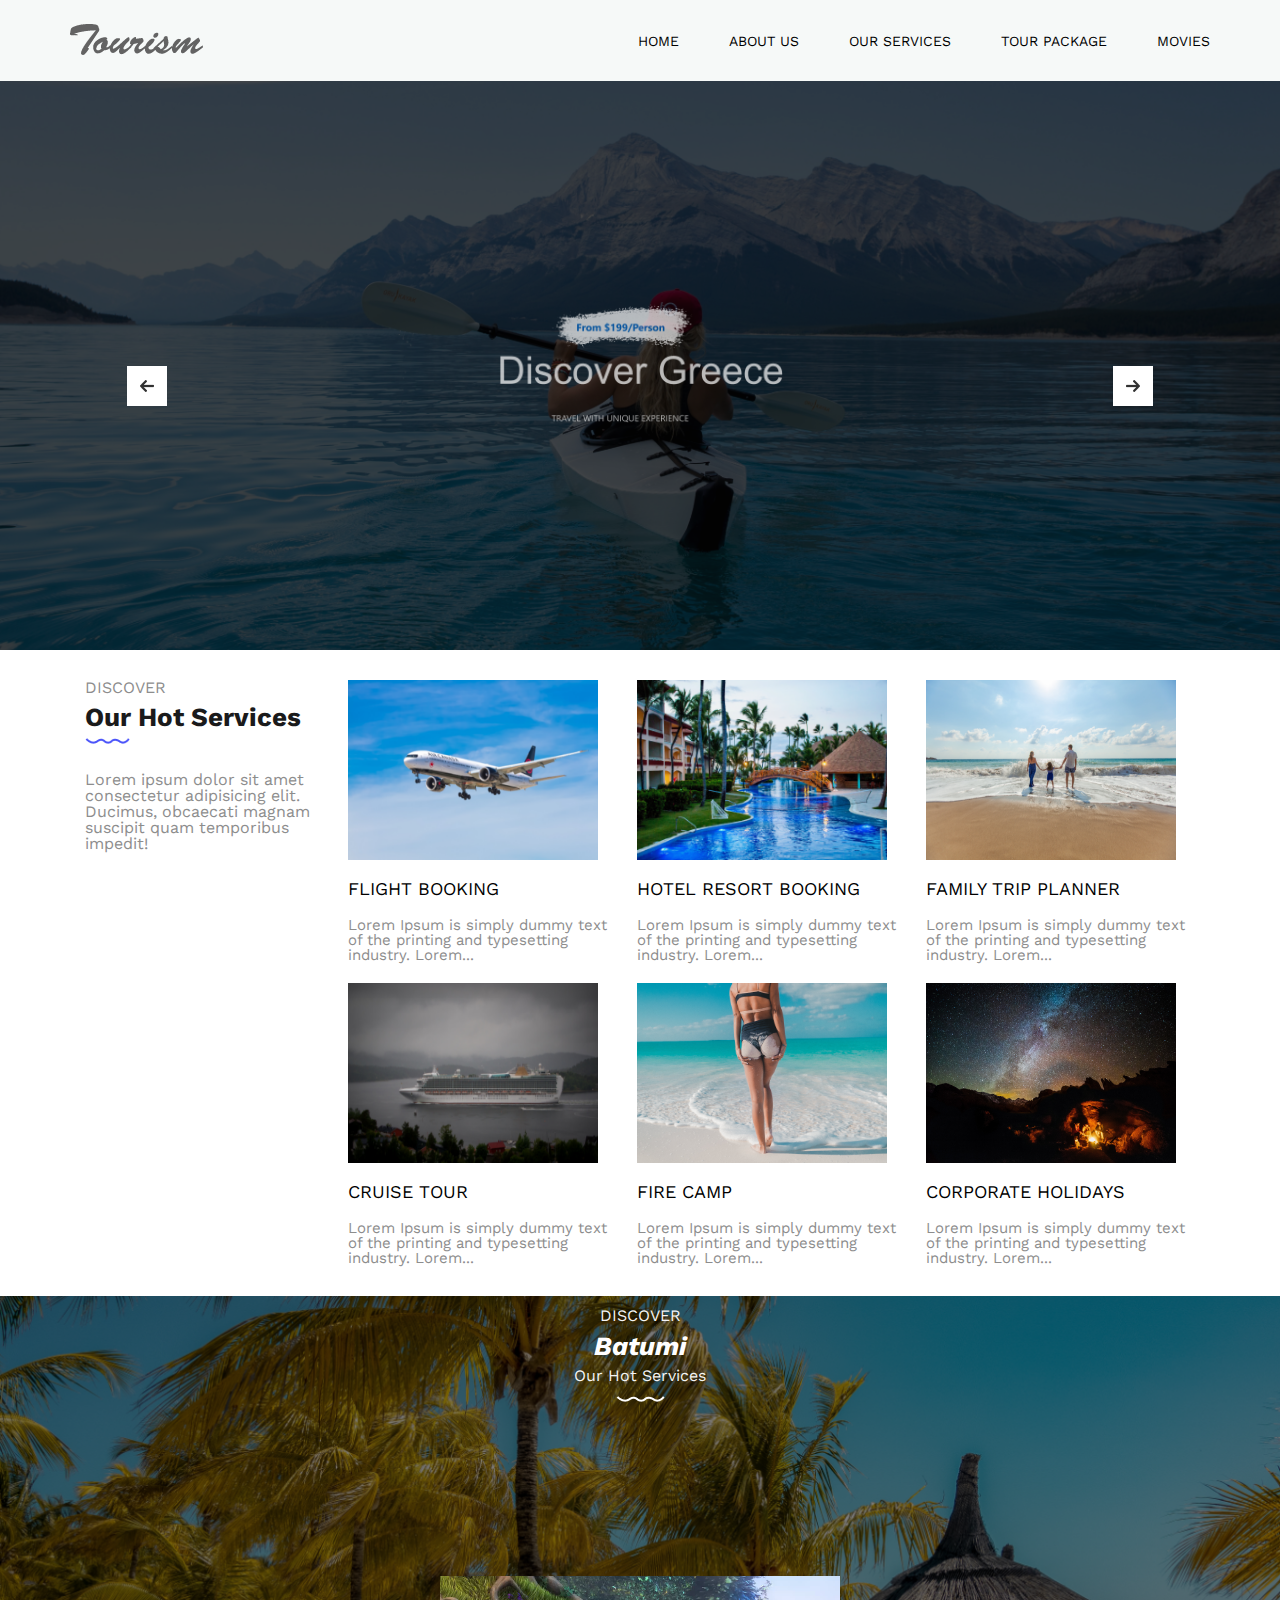
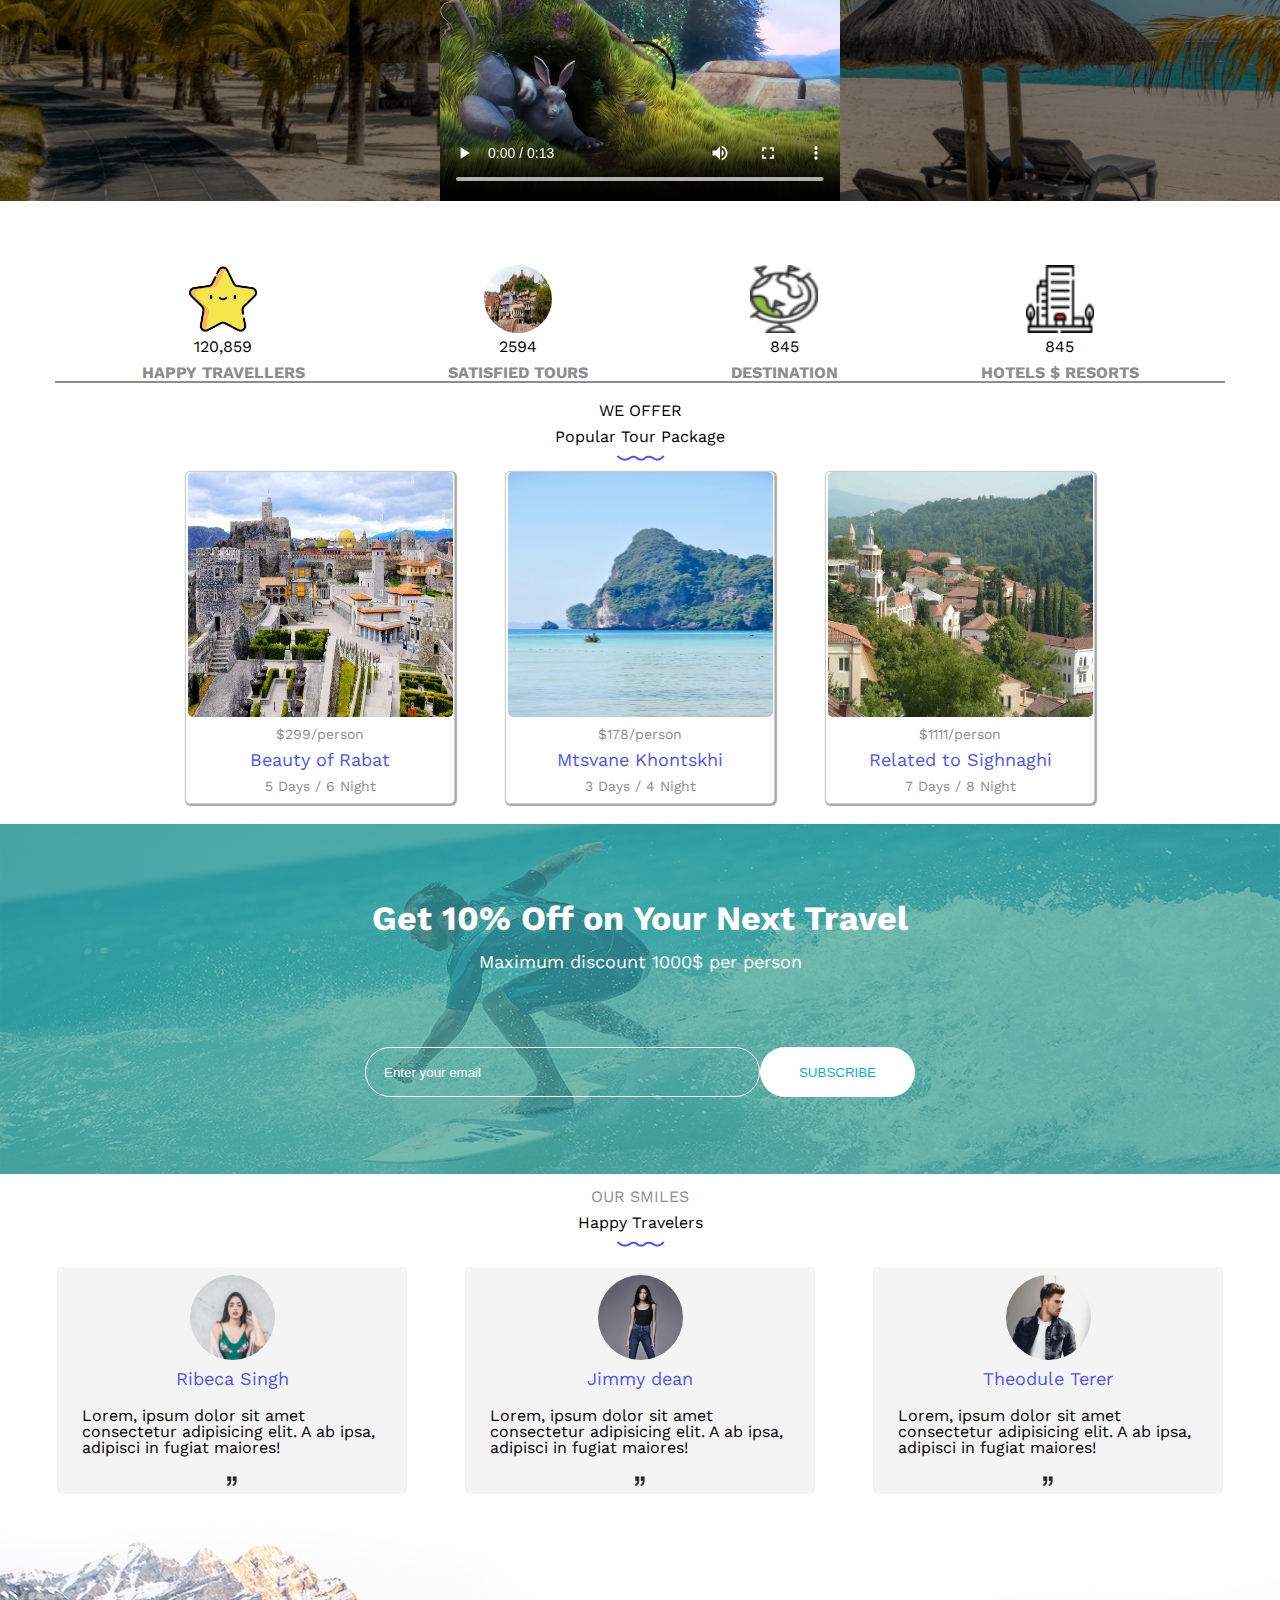
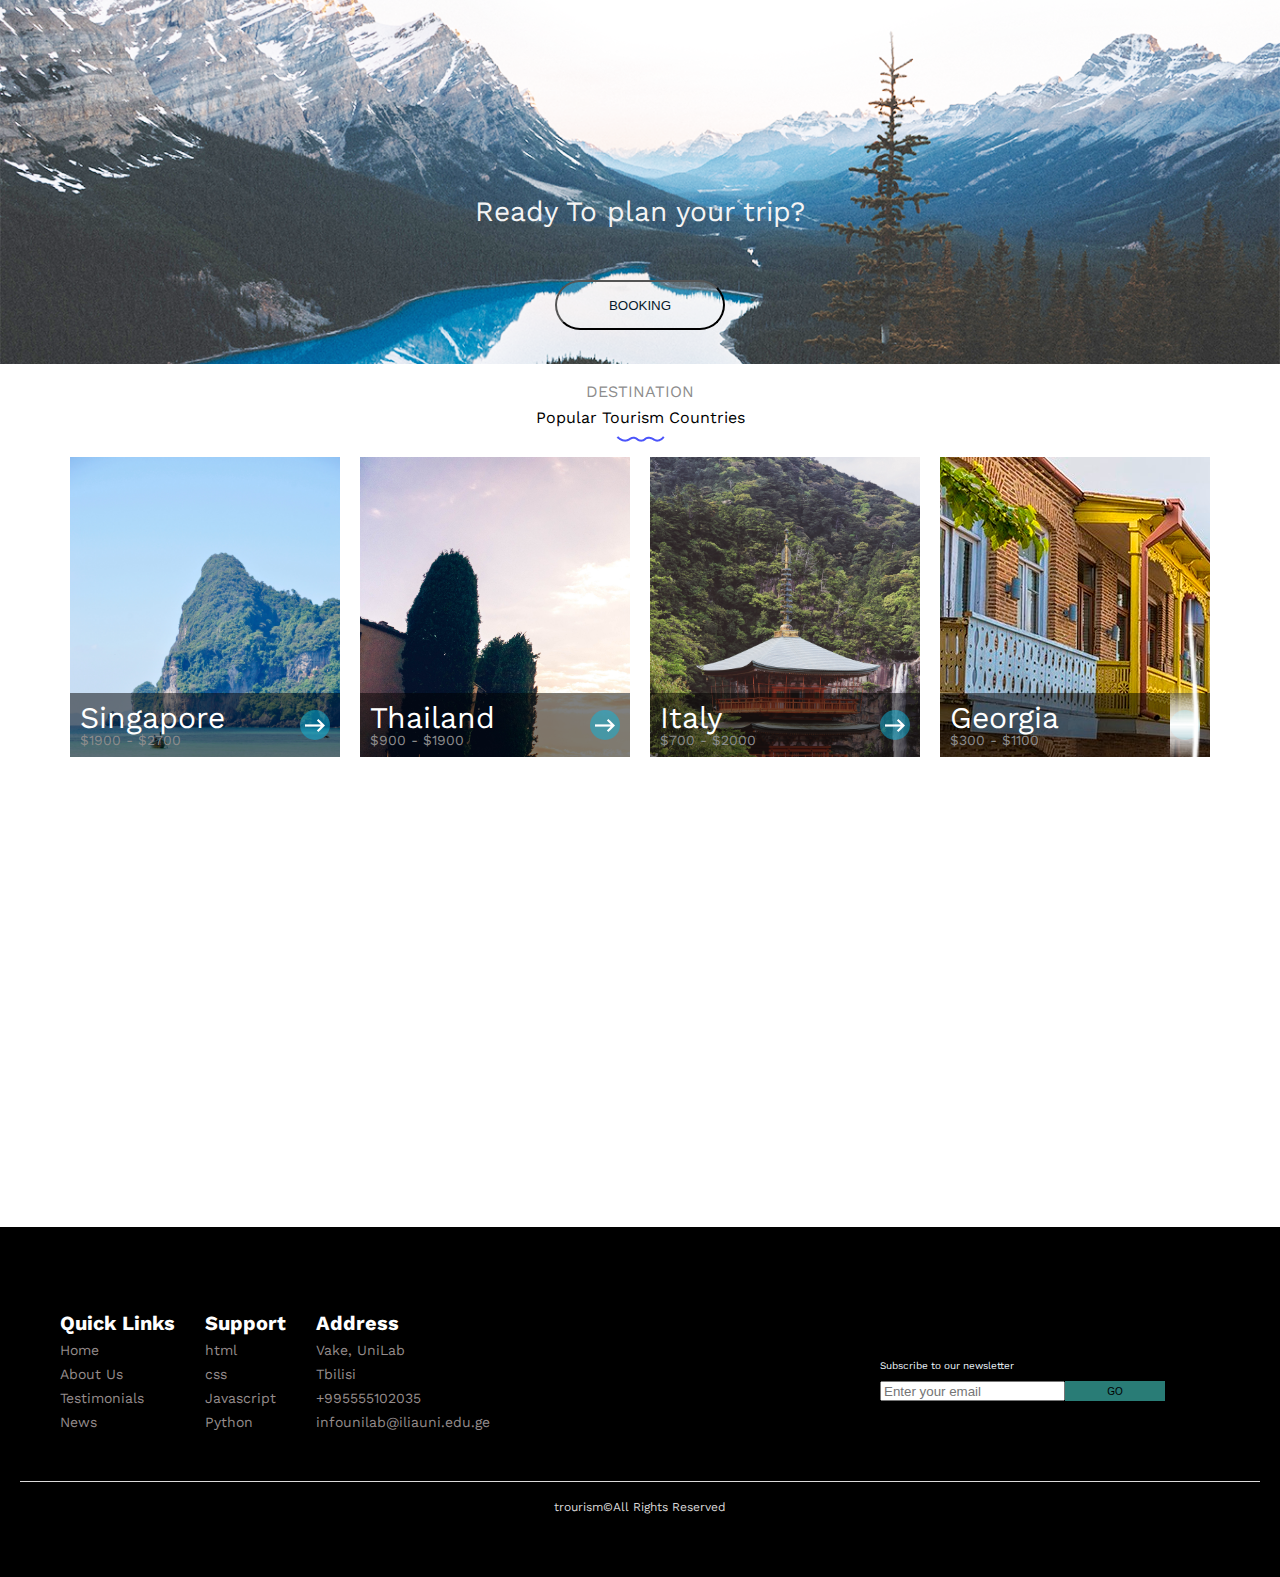
==== commit f56cafab: "Remove unused video. Replace large video with small" ====
--- a/index.html
+++ b/index.html
@@ -135,7 +135,7 @@
         </div>
         <video
           class="jomardoba"
-          src="/imgs/jomardoba.mp4"
+          src="sample-video.mp4"
           controls
           autoplay
         ></video>
--- a/css/video-player.css
+++ b/css/video-player.css
@@ -41,6 +41,8 @@
   position: absolute;
   display: flex;
   bottom: 0px;
+  max-width: 400px;
+  height: auto;
   align-self: center;
   z-index: 999;
 }
@@ -149,8 +151,7 @@
   }
 
   .jomardoba {
-    width: 60%;
-    height: 40%;
+    max-width: 300px;
     object-fit: cover;
   }
 
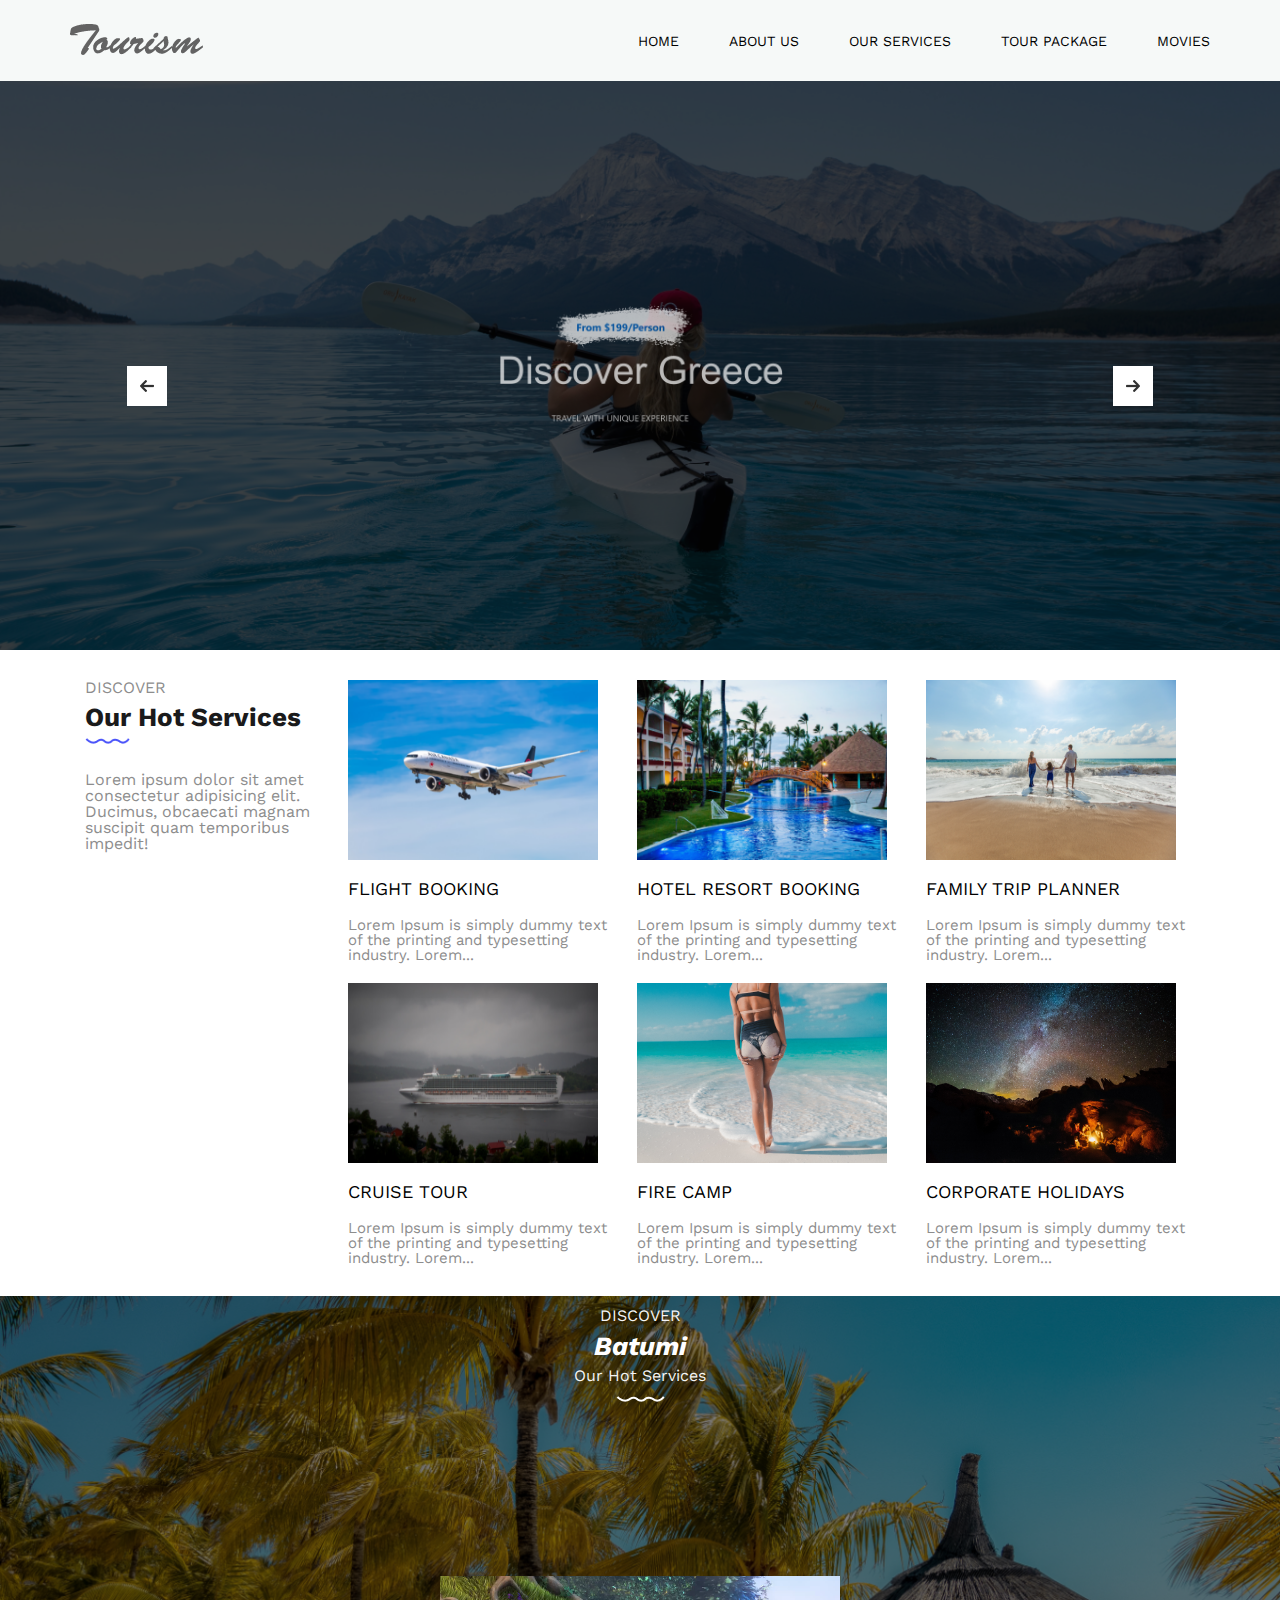
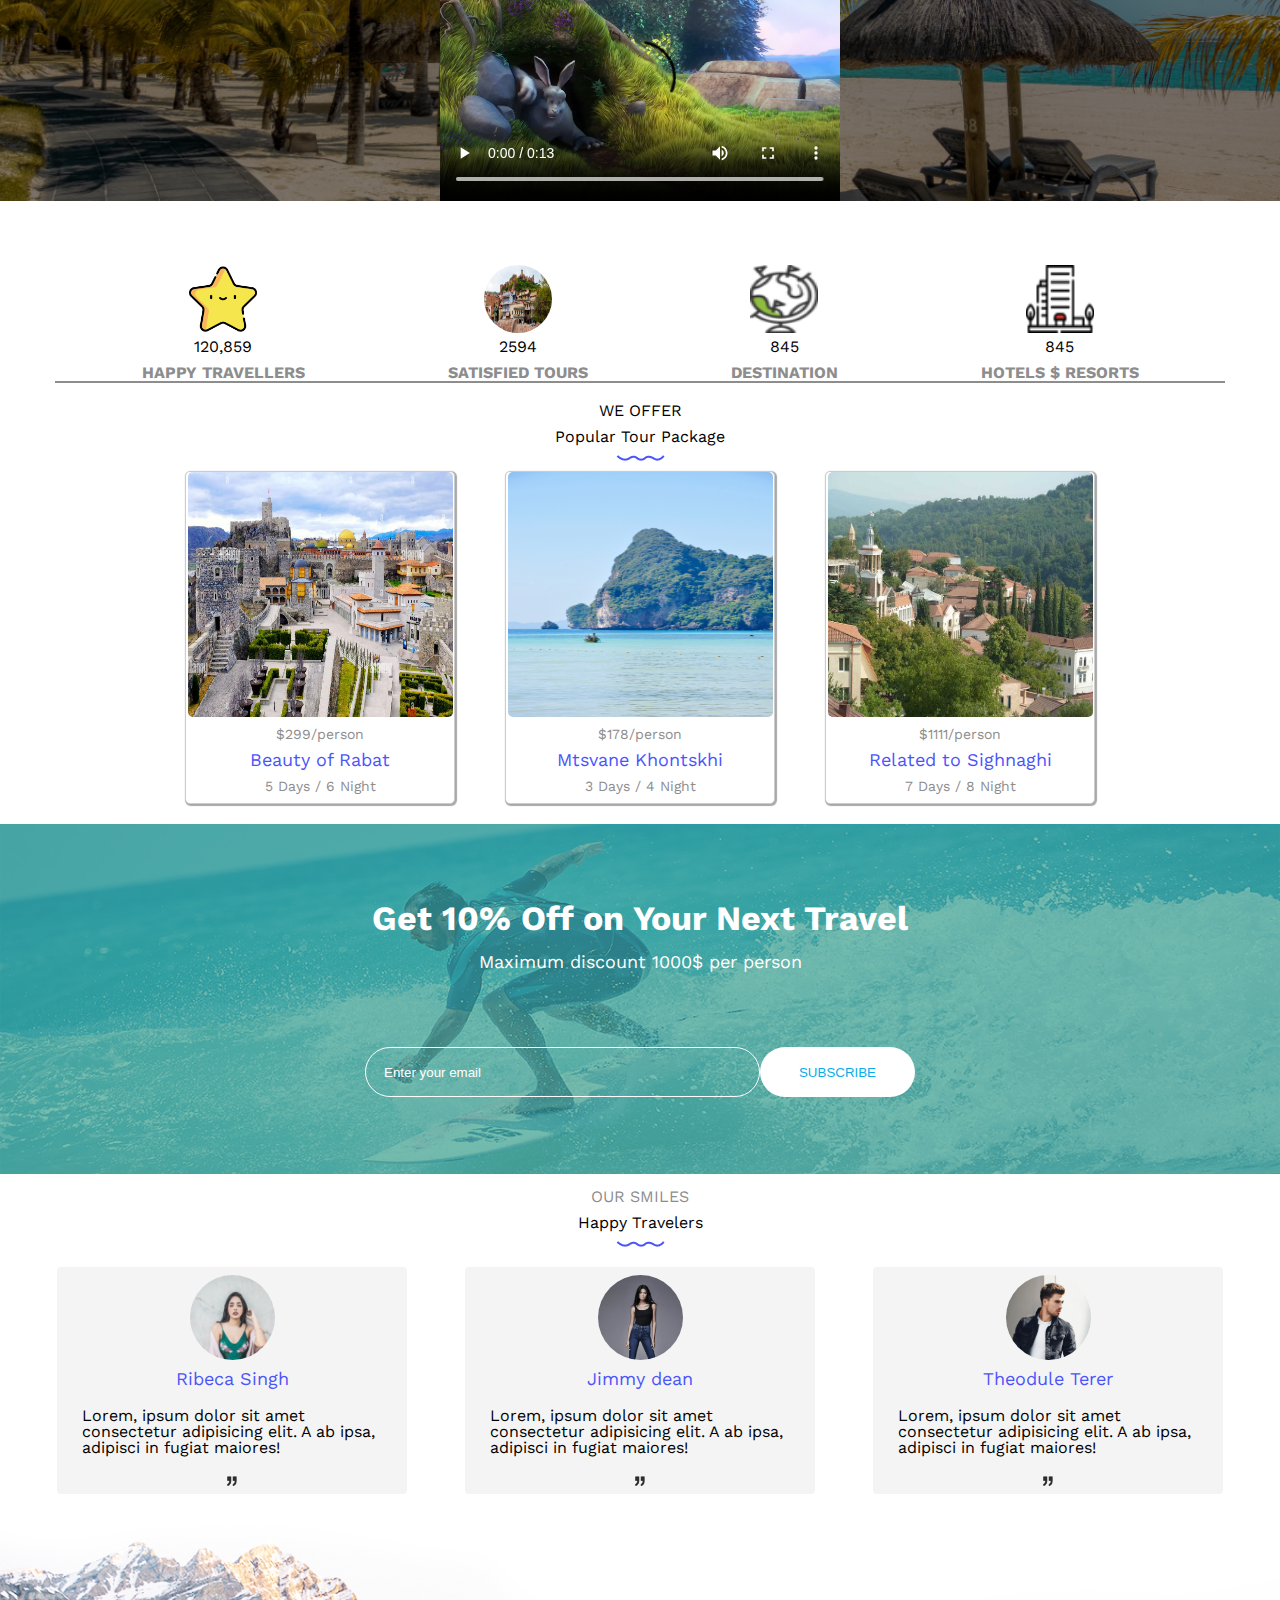
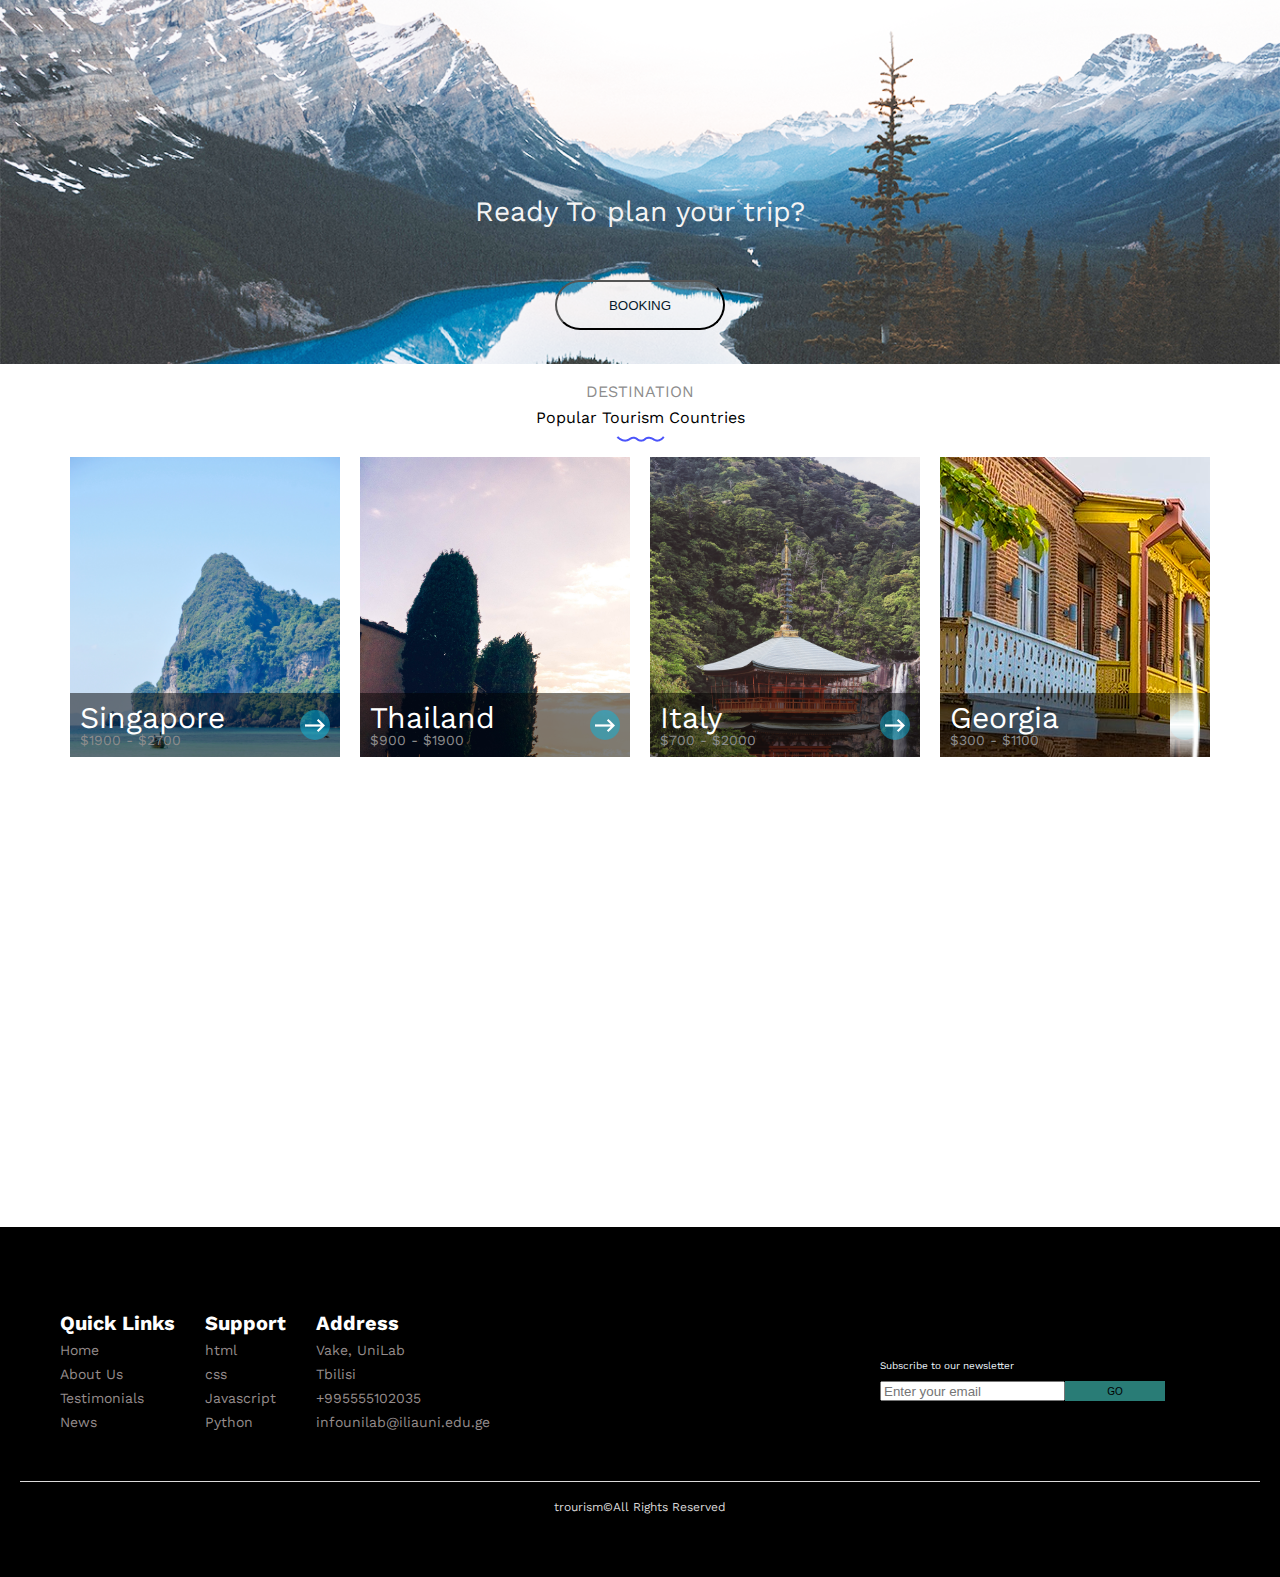
==== commit e4b0a405: "Remove autoplay from video" ====
--- a/index.html
+++ b/index.html
@@ -133,12 +133,7 @@
           <h2>Our Hot Services</h2>
           <img src="/imgs/Shape 1.png" alt="logo" />
         </div>
-        <video
-          class="jomardoba"
-          src="sample-video.mp4"
-          controls
-          autoplay
-        ></video>
+        <video class="jomardoba" src="sample-video.mp4" controls></video>
       </div>
       <div class="iconsDiv container">
         <div class="icon1">
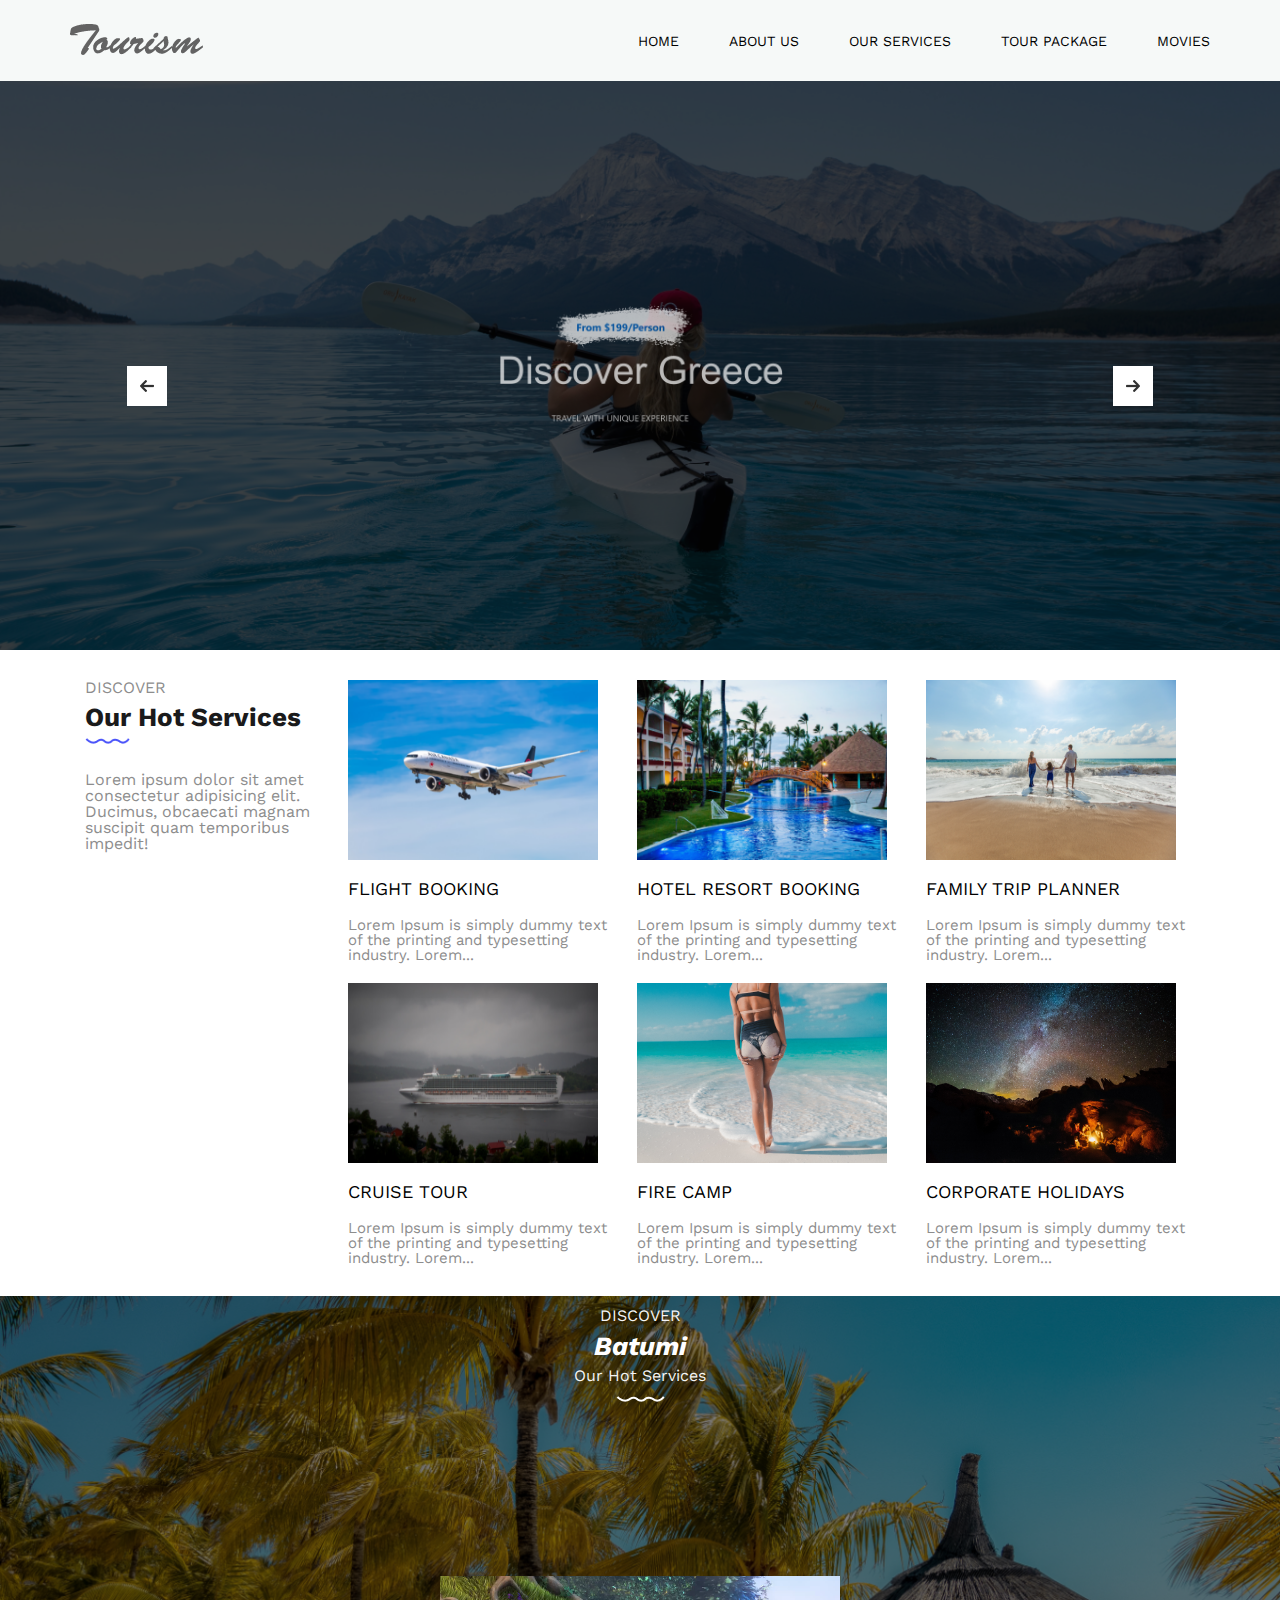
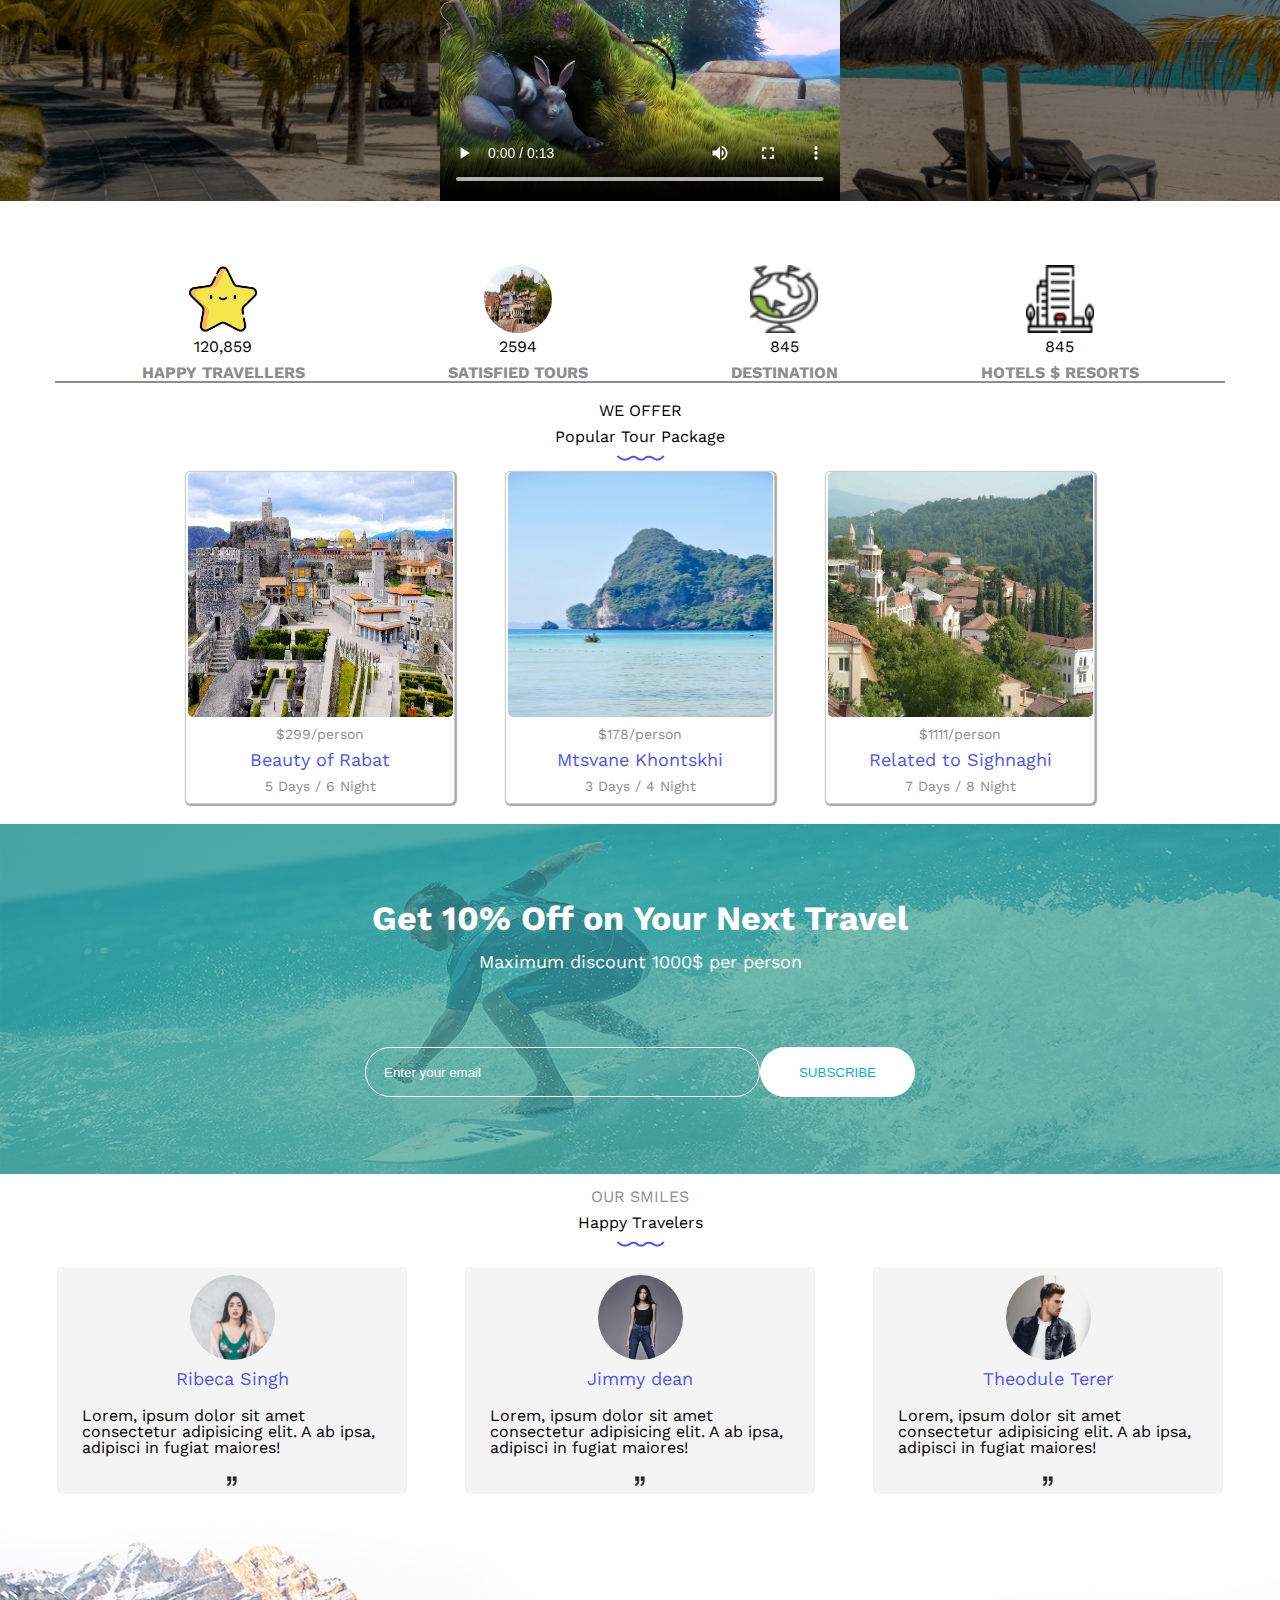
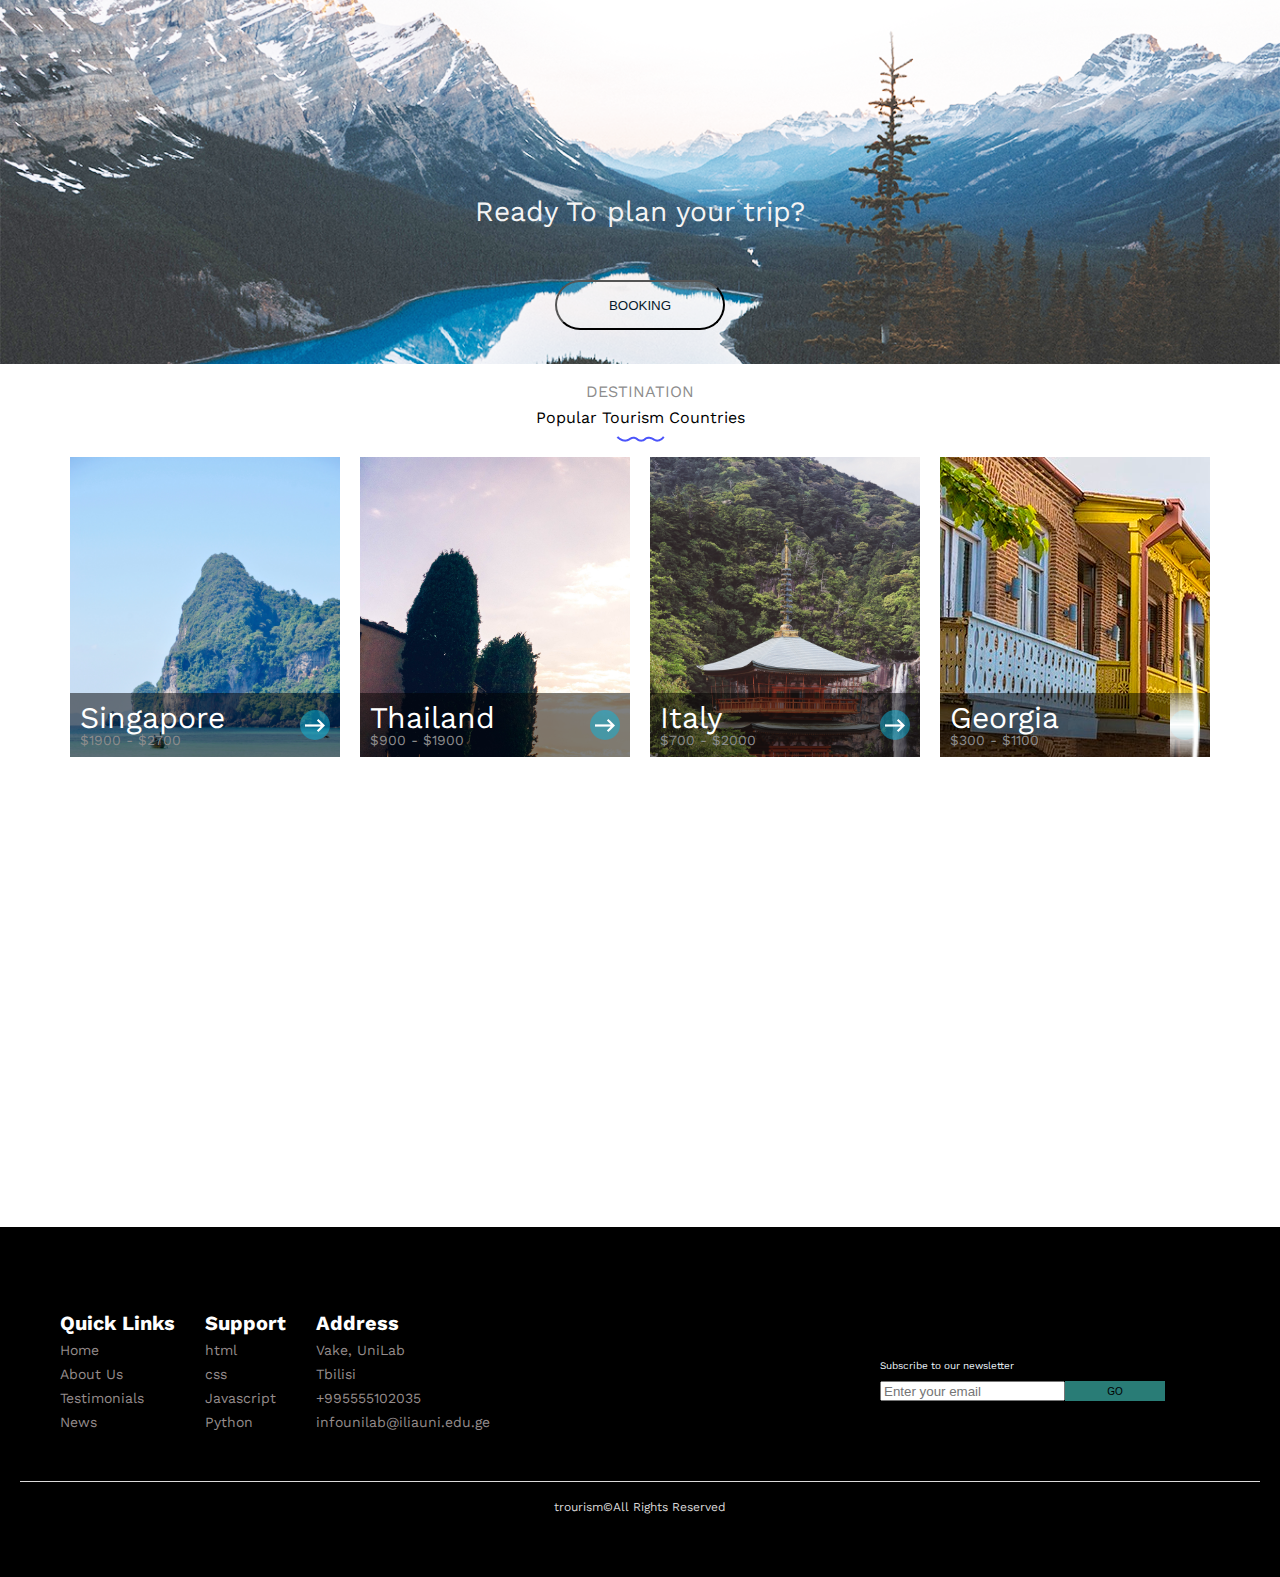
==== commit 0fead9ad: "Fix urls" ====
--- a/index.html
+++ b/index.html
@@ -4,20 +4,20 @@
     <meta charset="UTF-8" />
     <meta http-equiv="X-UA-Compatible" content="IE=edge" />
     <meta name="viewport" content="width=device-width, initial-scale=1.0" />
-    <link rel="stylesheet" href="/css/reset.css" />
-    <link rel="stylesheet" href="/css/main.css" />
-    <link rel="stylesheet" href="/css/header.css" />
-    <link rel="stylesheet" href="/css/backgroundSlider.css" />
-    <link rel="stylesheet" href="/css/trips-section.css" />
-    <link rel="stylesheet" href="/css/video-player.css" />
+    <link rel="stylesheet" href="css/reset.css" />
+    <link rel="stylesheet" href="css/main.css" />
+    <link rel="stylesheet" href="css/header.css" />
+    <link rel="stylesheet" href="css/backgroundSlider.css" />
+    <link rel="stylesheet" href="css/trips-section.css" />
+    <link rel="stylesheet" href="css/video-player.css" />
 
-    <link rel="stylesheet" href="/css/popular-tours.css" />
-    <link rel="stylesheet" href="/css/we-offer.css" />
-    <link rel="stylesheet" href="/css/discounted-trevel.css" />
-    <link rel="stylesheet" href="/css/destination.css" />
-    <link rel="stylesheet" href="/css/happy-travelers.css" />
-    <link rel="stylesheet" href="/css/google-map.css" />
-    <link rel="stylesheet" href="/css/footer.css" />
+    <link rel="stylesheet" href="css/popular-tours.css" />
+    <link rel="stylesheet" href="css/we-offer.css" />
+    <link rel="stylesheet" href="css/discounted-trevel.css" />
+    <link rel="stylesheet" href="css/destination.css" />
+    <link rel="stylesheet" href="css/happy-travelers.css" />
+    <link rel="stylesheet" href="css/google-map.css" />
+    <link rel="stylesheet" href="css/footer.css" />
     <link rel="preconnect" href="https://fonts.googleapis.com" />
     <link rel="preconnect" href="https://fonts.gstatic.com" crossorigin />
     <link
@@ -72,34 +72,34 @@
       <div class="slider_banner">
         <img
           class="slider_banner_img"
-          src="/imgs/2.01_Banner_Content.png"
+          src="imgs/2.01_Banner_Content.png"
           alt="banner"
         />
       </div>
       <div class="slider">
         <div
           class="slide active"
-          style="background-image: url('/imgs/jens-kreuter-96504-unsplash.png')"
+          style="background-image: url('imgs/jens-kreuter-96504-unsplash.png')"
         ></div>
         <div
           class="slide"
-          style="background-image: url('/imgs/kalen-emsley-94118-unsplash.png')"
+          style="background-image: url('imgs/kalen-emsley-94118-unsplash.png')"
         ></div>
         <div
           class="slide"
-          style="background-image: url('/imgs/julia-caesar-15078-unsplash.png')"
+          style="background-image: url('imgs/julia-caesar-15078-unsplash.png')"
         ></div>
         <button class="arrow left-arrow" id="left">
           <img
             class="fas fa-arrow-left"
-            src="/imgs/leftArro.png"
+            src="imgs/leftArro.png"
             alt="arrow.log"
           />
         </button>
         <button class="arrow right-arrow" id="right">
           <img
             class="fas fa-arrow-right"
-            src="/imgs/rightArrow.png"
+            src="imgs/rightArrow.png"
             alt="arrow.log"
           />
         </button>
@@ -109,7 +109,7 @@
       <div class="trips-sections-header">
         <p class="p-texts">DISCOVER</p>
         <h2>Our Hot Services</h2>
-        <img src="/imgs/Shape 1.png" alt="" />
+        <img src="imgs/Shape 1.png" alt="" />
         <p class="p-texts">
           Lorem ipsum dolor sit amet consectetur adipisicing elit. Ducimus,
           obcaecati magnam suscipit quam temporibus impedit!
@@ -131,13 +131,13 @@
             >Batumi</a
           >
           <h2>Our Hot Services</h2>
-          <img src="/imgs/Shape 1.png" alt="logo" />
+          <img src="imgs/Shape 1.png" alt="logo" />
         </div>
         <video class="jomardoba" src="sample-video.mp4" controls></video>
       </div>
       <div class="iconsDiv container">
         <div class="icon1">
-          <img src="/imgs/star.png" alt="starIcon" />
+          <img src="imgs/star.png" alt="starIcon" />
           <h6>120,859</h6>
           <h5>
             <a
@@ -150,7 +150,7 @@
         <div class="icon1">
           <img
             class="tbilis"
-            src="/imgs/old-houses-of-tbilisi-.2e16d0ba.fill-1200x630.format-png.png"
+            src="imgs/old-houses-of-tbilisi-.2e16d0ba.fill-1200x630.format-png.png"
             alt=""
           />
           <h6>2594</h6>
@@ -163,7 +163,7 @@
           </h5>
         </div>
         <div class="icon1">
-          <img src="/imgs/Path + Path + Compound Path + Path.png" alt="" />
+          <img src="imgs/Path + Path + Compound Path + Path.png" alt="" />
           <h6>845</h6>
           <h5>
             <a
@@ -175,7 +175,7 @@
         </div>
         <div class="icon1">
           <img
-            src="/imgs/Trazado + Trazado compuesto + Trazado + Trazado + Trazado + Trazado + Trazado.png"
+            src="imgs/Trazado + Trazado compuesto + Trazado + Trazado + Trazado + Trazado + Trazado.png"
             alt=""
           />
           <h6>845</h6>
@@ -194,11 +194,11 @@
         <div class="we-offer-header">
           <h3>WE OFFER</h3>
           <h2>Popular Tour Package</h2>
-          <img src="/imgs/Shape 1.png" alt="" />
+          <img src="imgs/Shape 1.png" alt="" />
         </div>
         <div class="take-a-tours">
           <div class="booster-card">
-            <img src="/imgs/rabati.png" alt="" />
+            <img src="imgs/rabati.png" alt="" />
             <div class="we-offer-georgia">
               <h5 class="text-style">$299/person</h5>
               <a
@@ -210,7 +210,7 @@
             </div>
           </div>
           <div class="booster-card">
-            <img src="/imgs/alex-block-429051-unsplash.png" alt="" />
+            <img src="imgs/alex-block-429051-unsplash.png" alt="" />
             <div class="we-offer-georgia">
               <h5 class="text-style">$178/person</h5>
               <a
@@ -223,7 +223,7 @@
             </div>
           </div>
           <div class="booster-card">
-            <img src="/imgs/sighnaghi.jpg" alt="" />
+            <img src="imgs/sighnaghi.jpg" alt="" />
             <div class="we-offer-georgia">
               <h5 class="text-style">$1111/person</h5>
               <a
@@ -261,40 +261,40 @@
         <div class="happy-travelers-list-header we-offer-header">
           <h1>OUR SMILES</h1>
           <h2>Happy Travelers</h2>
-          <img src="/imgs/Shape 1.png" alt="" />
+          <img src="imgs/Shape 1.png" alt="" />
         </div>
         <div class="happy-travelers-profile-cards">
           <div class="profile-card">
-            <img src="/imgs/Layer 7.png" alt="" />
+            <img src="imgs/Layer 7.png" alt="" />
             <div class="profile-card-description">
               <h5 class="text-style">Ribeca Singh</h5>
               <p>
                 Lorem, ipsum dolor sit amet consectetur adipisicing elit. A ab
                 ipsa, adipisci in fugiat maiores!
               </p>
-              <img class="icon" src="/imgs/Forma 1.png" alt="form-icon.svg" />
+              <img class="icon" src="imgs/Forma 1.png" alt="form-icon.svg" />
             </div>
           </div>
           <div class="profile-card">
-            <img src="/imgs/Layer 6.png" alt="" />
+            <img src="imgs/Layer 6.png" alt="" />
             <div class="profile-card-description">
               <h5 class="text-style">Jimmy dean</h5>
               <p>
                 Lorem, ipsum dolor sit amet consectetur adipisicing elit. A ab
                 ipsa, adipisci in fugiat maiores!
               </p>
-              <img class="icon" src="/imgs/Forma 1.png" alt="form-icon.svg" />
+              <img class="icon" src="imgs/Forma 1.png" alt="form-icon.svg" />
             </div>
           </div>
           <div class="profile-card">
-            <img src="/imgs/Layer 8.png" alt="" />
+            <img src="imgs/Layer 8.png" alt="" />
             <div class="profile-card-description">
               <h5 class="text-style">Theodule Terer</h5>
               <p>
                 Lorem, ipsum dolor sit amet consectetur adipisicing elit. A ab
                 ipsa, adipisci in fugiat maiores!
               </p>
-              <img class="icon" src="/imgs/Forma 1.png" alt="form-icon.svg" />
+              <img class="icon" src="imgs/Forma 1.png" alt="form-icon.svg" />
             </div>
           </div>
         </div>
@@ -310,54 +310,54 @@
       <div class="we-offer-header">
         <h1>DESTINATION</h1>
         <h2>Popular Tourism Countries</h2>
-        <img src="/imgs/Shape 1.png" alt="" />
+        <img src="imgs/Shape 1.png" alt="" />
       </div>
       <div class="destination-tours">
         <div class="destination-info">
           <div class="destination-card">
-            <img src="/imgs/alex-block-429051-unsplash.png" alt="thiland img" />
+            <img src="imgs/alex-block-429051-unsplash.png" alt="thiland img" />
             <div class="destination-prices">
               <div class="tour-prices">
                 <h5>Singapore</h5>
                 <h6>$1900 - $2700</h6>
               </div>
               <div class="destination-arrow">
-                <img src="/imgs/arrow 1.png" alt="" />
+                <img src="imgs/arrow 1.png" alt="" />
               </div>
             </div>
           </div>
         </div>
         <div class="destination-info">
           <div class="destination-card">
-            <img src="/imgs/yeo-khee-618704-unsplash.png" alt="italy" />
+            <img src="imgs/yeo-khee-618704-unsplash.png" alt="italy" />
             <div class="destination-prices">
               <div class="tour-prices">
                 <h5>Thailand</h5>
                 <h6>$900 - $1900</h6>
               </div>
               <div class="destination-arrow">
-                <img src="/imgs/arrow 1.png" alt="" />
+                <img src="imgs/arrow 1.png" alt="" />
               </div>
             </div>
           </div>
         </div>
         <div class="destination-info">
           <div class="destination-card">
-            <img src="/imgs/tom-vining-668021-unsplash.png" alt="china" />
+            <img src="imgs/tom-vining-668021-unsplash.png" alt="china" />
             <div class="destination-prices">
               <div class="tour-prices">
                 <h5>Italy</h5>
                 <h6>$700 - $2000</h6>
               </div>
               <div class="destination-arrow">
-                <img src="/imgs/arrow 1.png" alt="" />
+                <img src="imgs/arrow 1.png" alt="" />
               </div>
             </div>
           </div>
         </div>
         <div class="destination-info">
           <div class="destination-card">
-            <img src="/imgs/super.jpg" alt="" />
+            <img src="imgs/super.jpg" alt="" />
             <div class="destination-prices">
               <div class="tour-prices">
                 <h5>Georgia</h5>
@@ -365,7 +365,7 @@
               </div>
               <div class="destination-arrow">
                 <a href="https://www.youtube.com/watch?v=HptfhVA8zsg">
-                  <img src="/imgs/arrow 1.png" alt="" />
+                  <img src="imgs/arrow 1.png" alt="" />
                 </a>
               </div>
             </div>
@@ -443,12 +443,12 @@
       <div class="last-div">trourism©All Rights Reserved</div>
     </footer>
 
-    <script src="/js/slider.js"></script>
-    <script src="/js/api.js"></script>
-    <script src="/js/trip.js"></script>
-    <script src="/js/videoClick.js"></script>
-    <script src="/js/blue-overlay-email-validation.js"></script>
-    <script src="/js/burger-menu.js"></script>
-    <script src="/js/movies.js"></script>
+    <script src="js/slider.js"></script>
+    <script src="js/api.js"></script>
+    <script src="js/trip.js"></script>
+    <script src="js/videoClick.js"></script>
+    <script src="js/blue-overlay-email-validation.js"></script>
+    <script src="js/burger-menu.js"></script>
+    <script src="js/movies.js"></script>
   </body>
 </html>
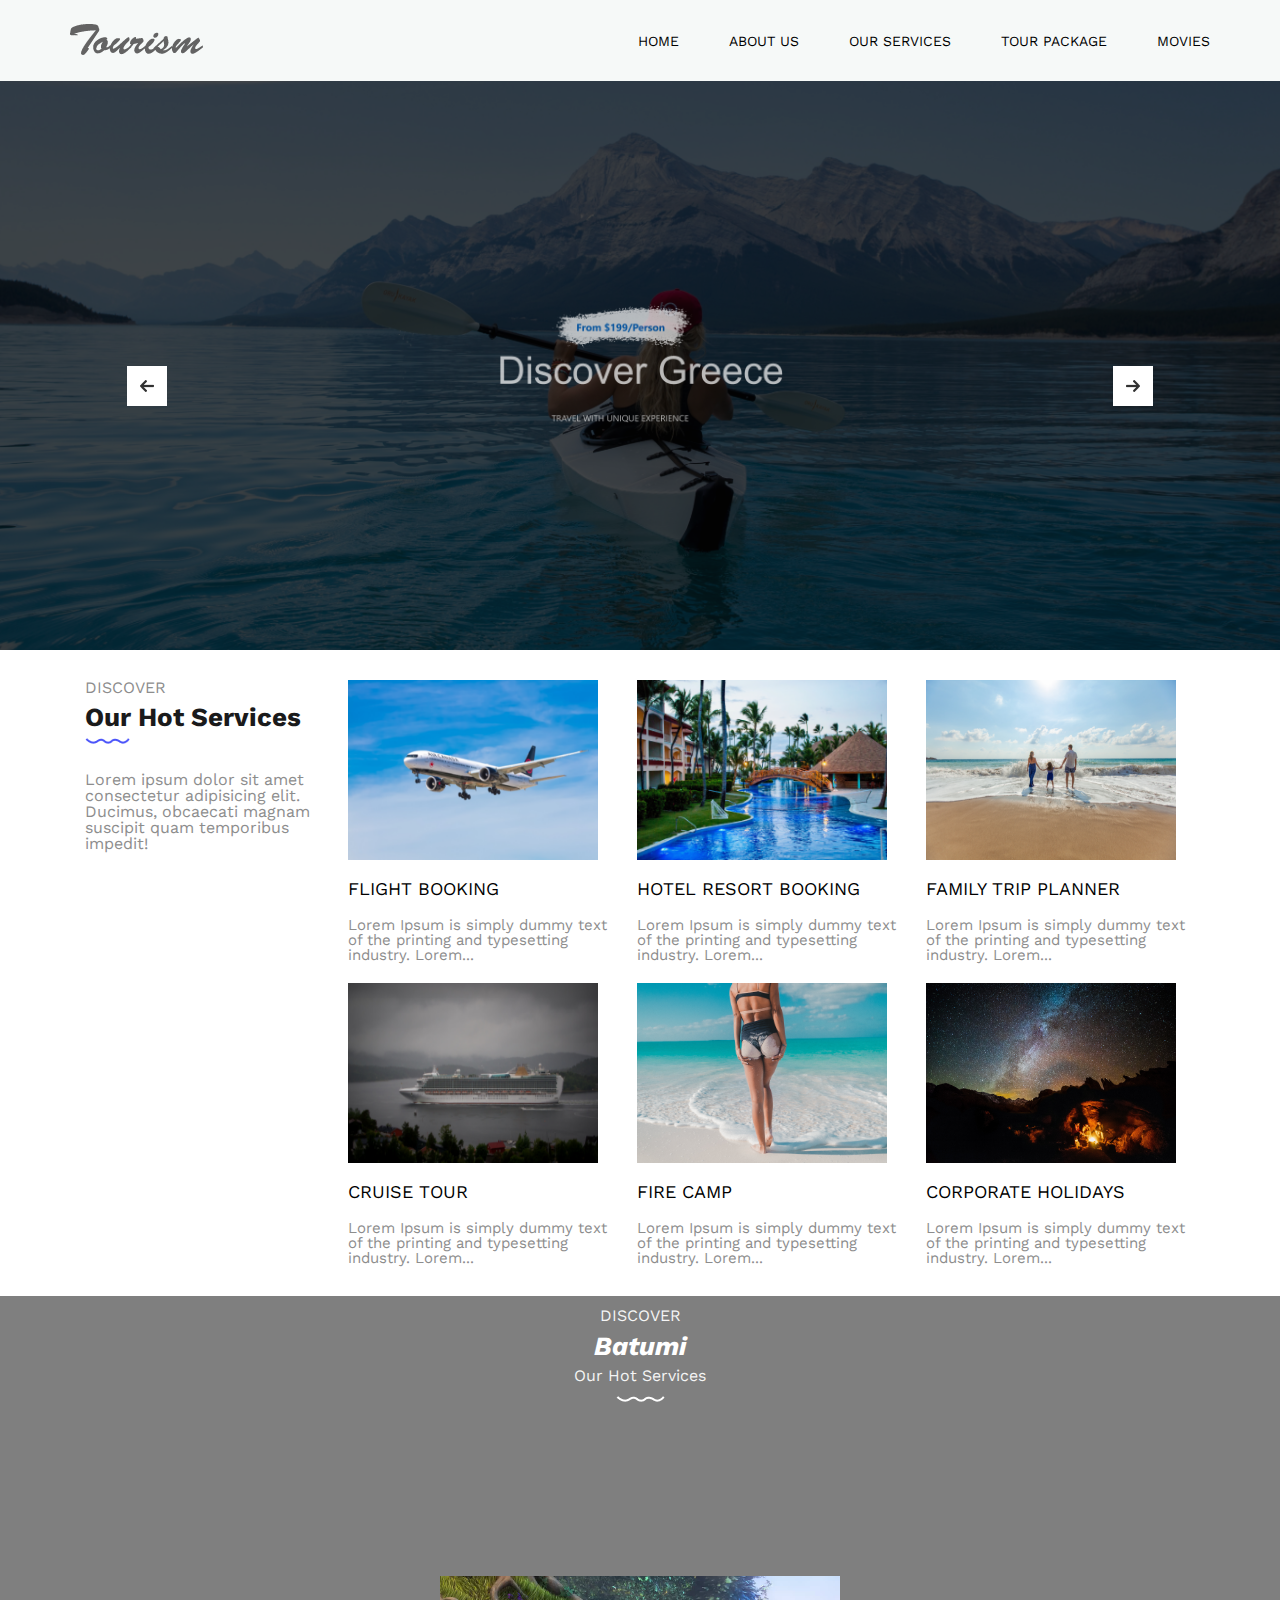
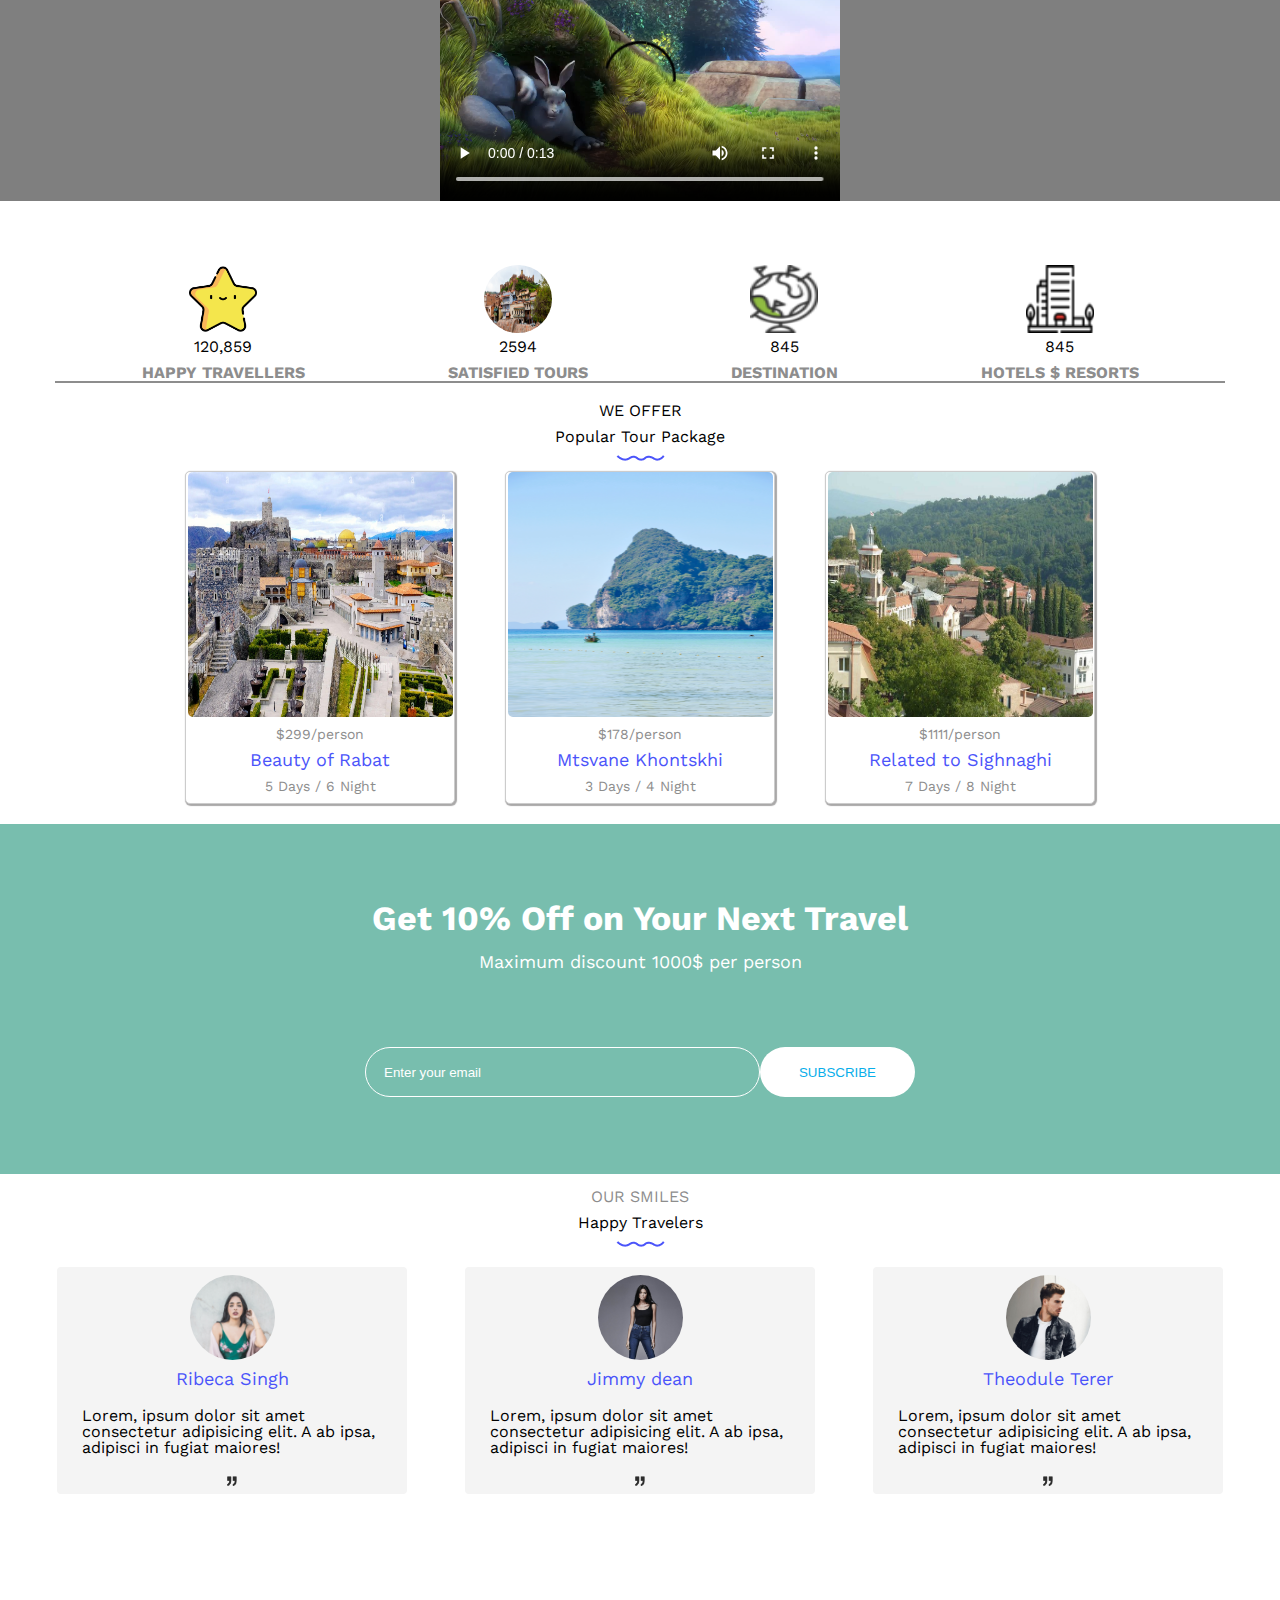
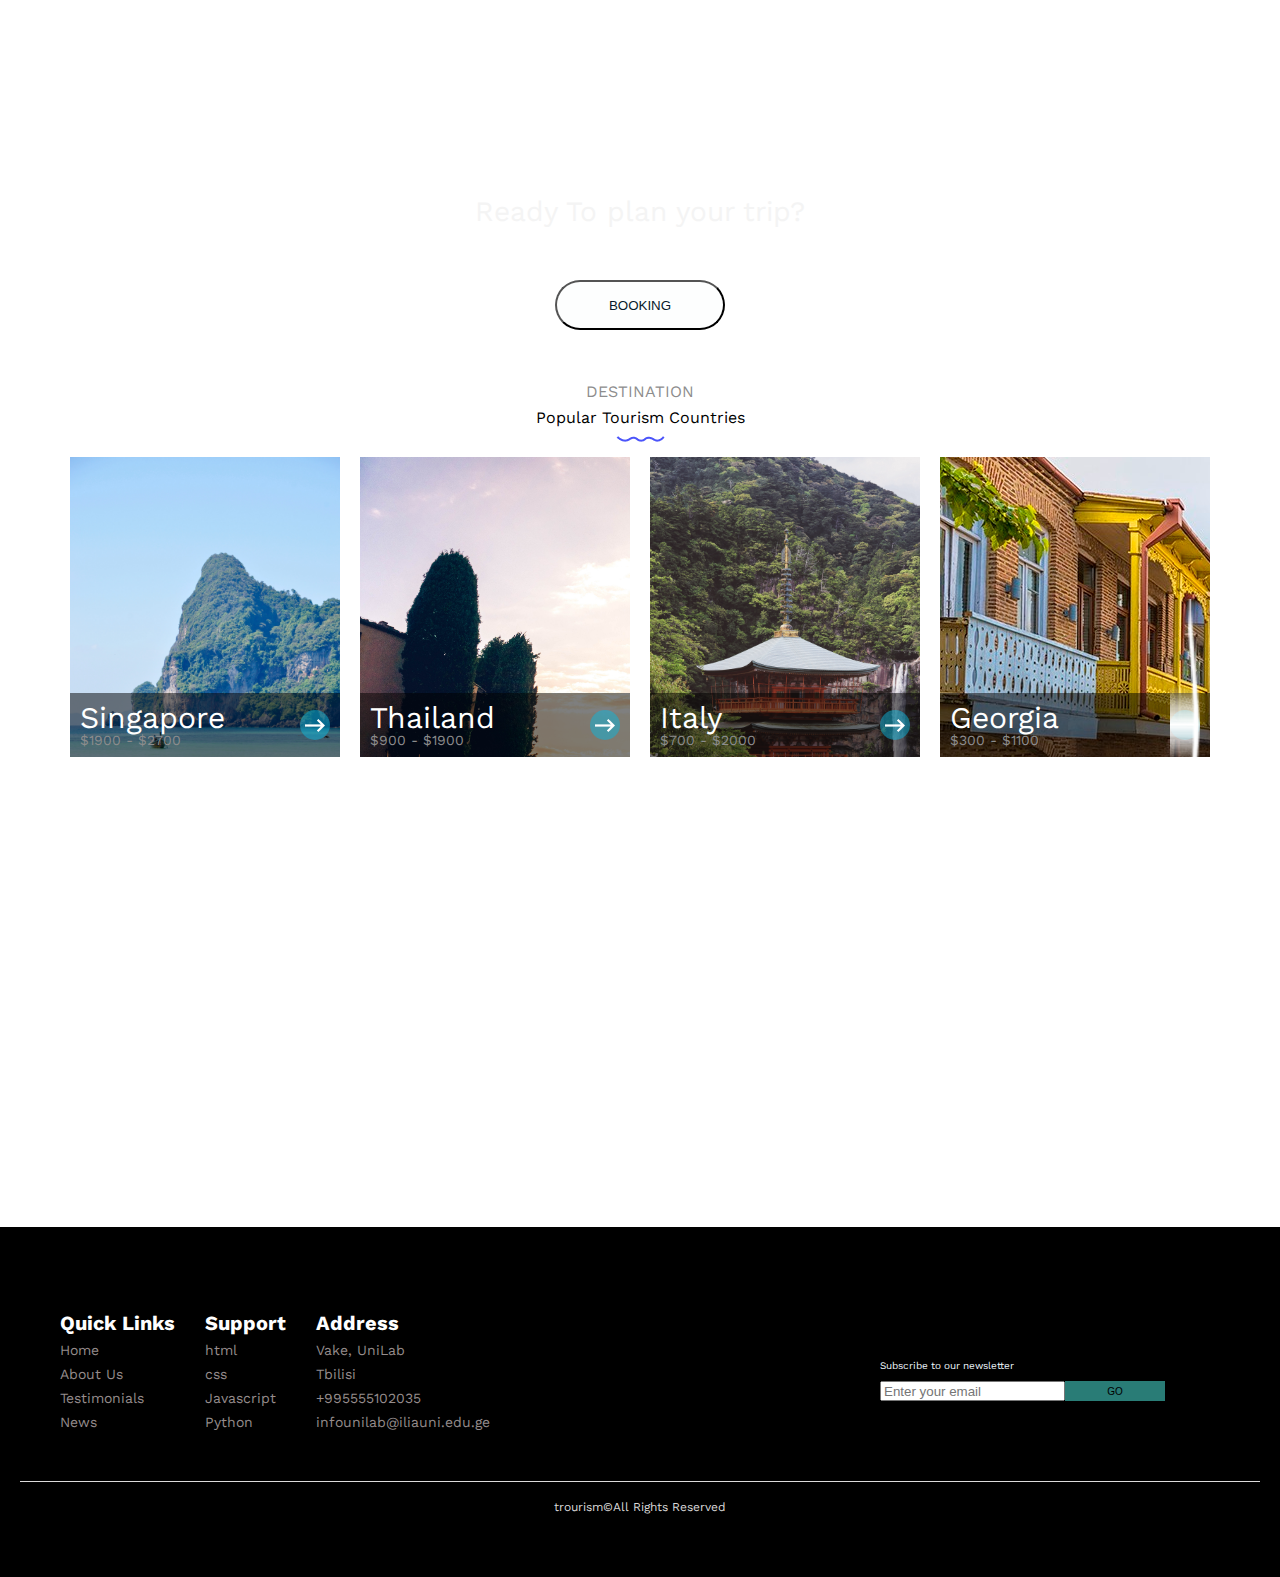
==== commit 7f548871: "Fix image urls" ====
--- a/index.html
+++ b/index.html
@@ -32,7 +32,7 @@
       <div class="container header_inner">
         <div class="logo">
           <a href="#">
-            <img src="/imgs/mainLogo.png" alt="logo" />
+            <img src="imgs/mainLogo.png" alt="logo" />
           </a>
         </div>
         <nav class="menu">
@@ -51,7 +51,7 @@
                 <a class="menu_list_link" href="#">TOUR PACKAGE</a>
               </li>
               <li class="menu_list_item">
-                <a class="menu_list_link" href="/movies.html" target="_blank">
+                <a class="menu_list_link" href="movies.html" target="_blank">
                   MOVIES
                 </a>
               </li>
--- a/css/video-player.css
+++ b/css/video-player.css
@@ -5,7 +5,7 @@
 }
 
 .video-wrapper {
-  background-image: url("/imgs/xavier-coiffic-1068988-unsplash.png");
+  background-image: url("imgs/xavier-coiffic-1068988-unsplash.png");
   width: 100%;
   position: relative;
   display: flex;
--- a/css/discounted-trevel.css
+++ b/css/discounted-trevel.css
@@ -1,5 +1,5 @@
 .discounted-travel {
-  background-image: url("/imgs/vidar-nordli-mathisen-572455-unsplash.png");
+  background-image: url("imgs/vidar-nordli-mathisen-572455-unsplash.png");
   width: 100%;
   height: 350px;
   position: relative;
--- a/css/happy-travelers.css
+++ b/css/happy-travelers.css
@@ -72,7 +72,7 @@
 }
 
 .mountain-view {
-  background-image: url("/imgs/Brightness-Contrast\ 1.png");
+  background-image: url("imgs/Brightness-Contrast\ 1.png");
   display: flex;
   flex-direction: column;
   justify-content: flex-end;
@@ -150,7 +150,7 @@
 }
 
 .mountain-view {
-  background-image: url("/imgs/Brightness-Contrast\ 1.png");
+  background-image: url("imgs/Brightness-Contrast\ 1.png");
   display: flex;
   flex-direction: column;
   justify-content: flex-end;
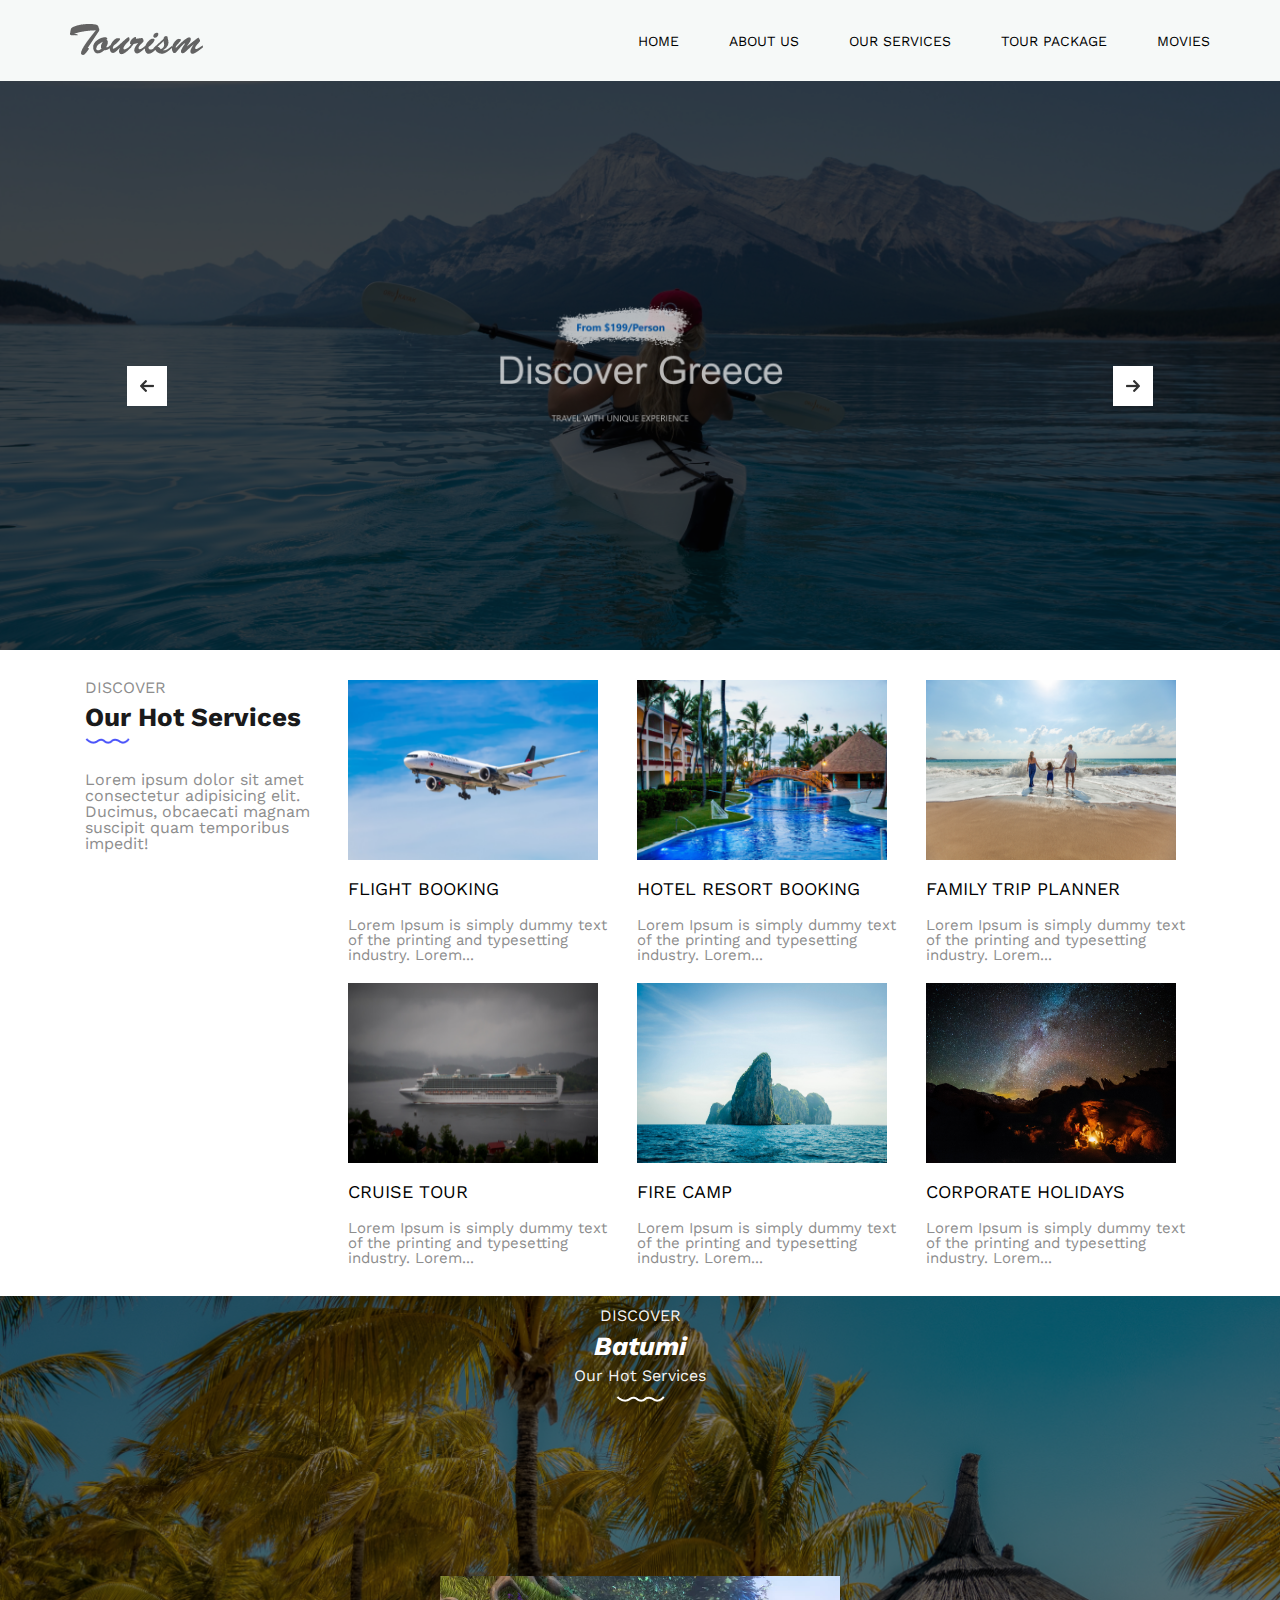
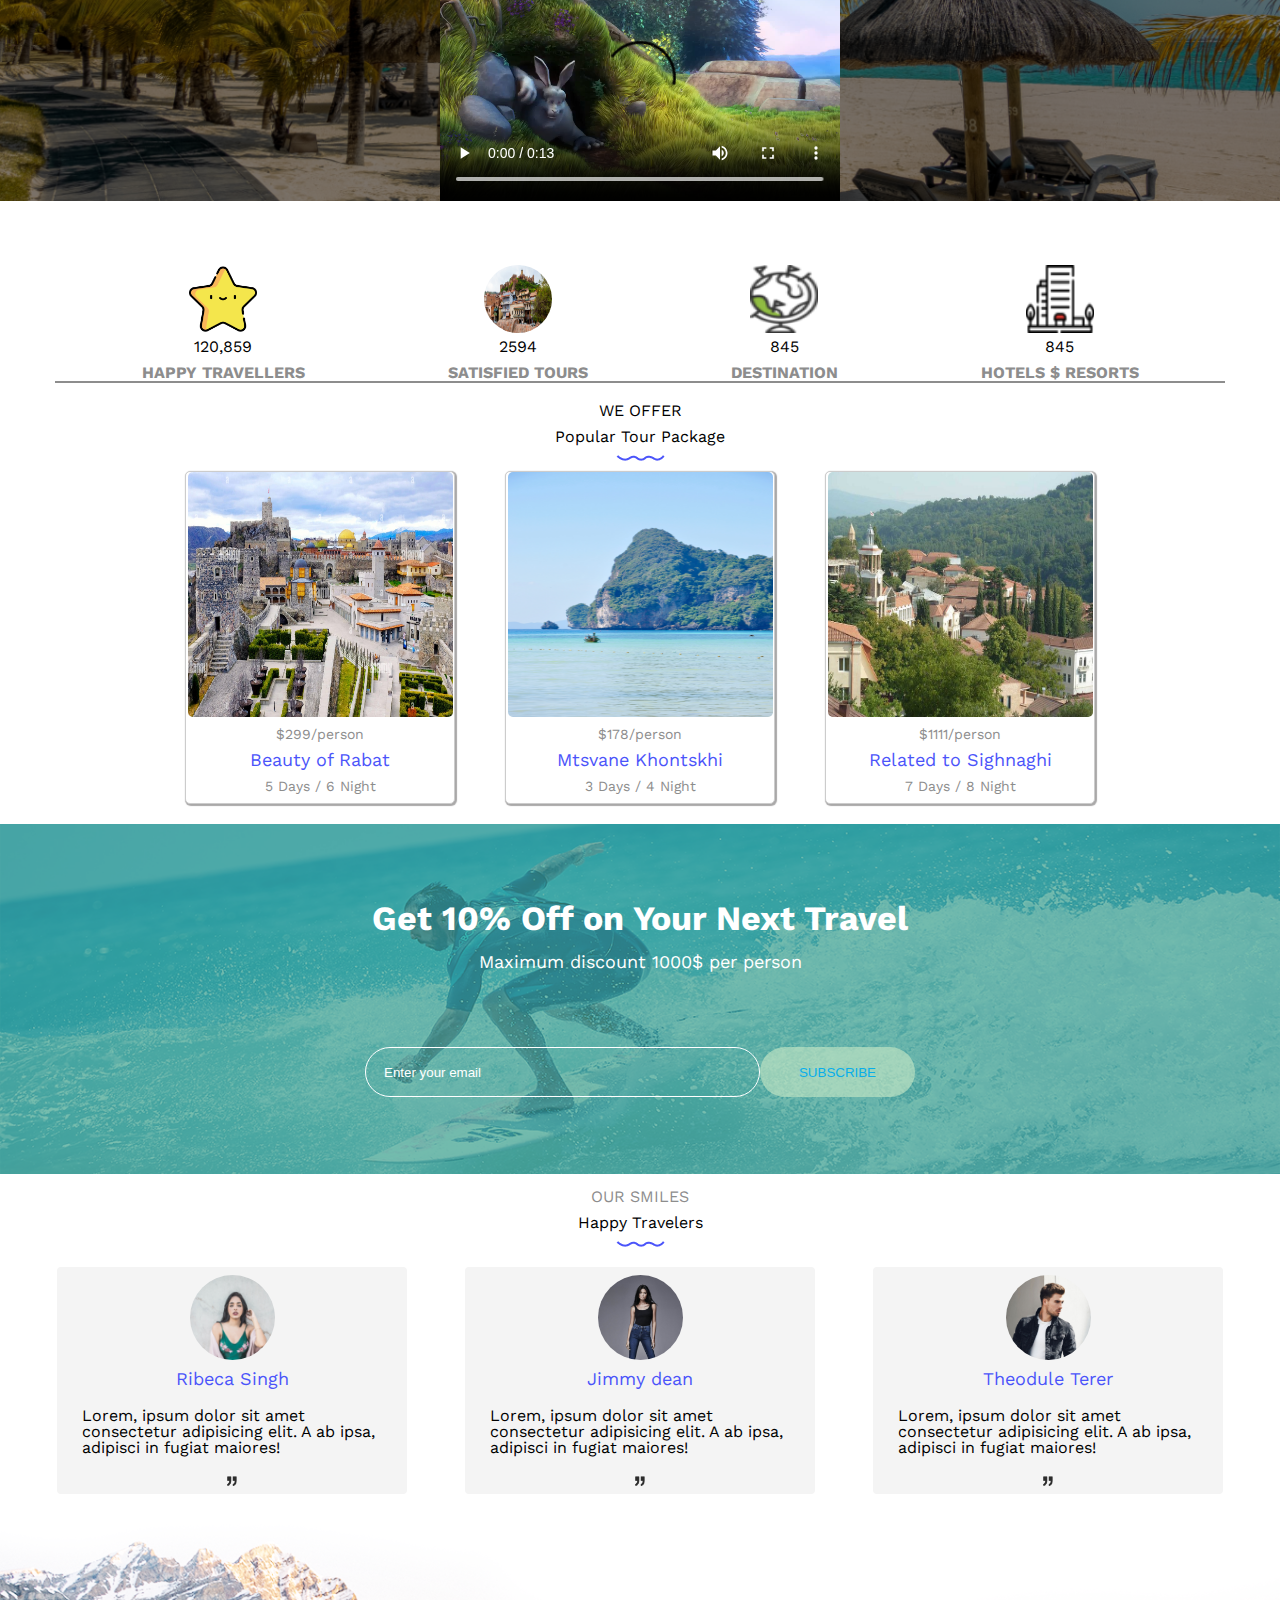
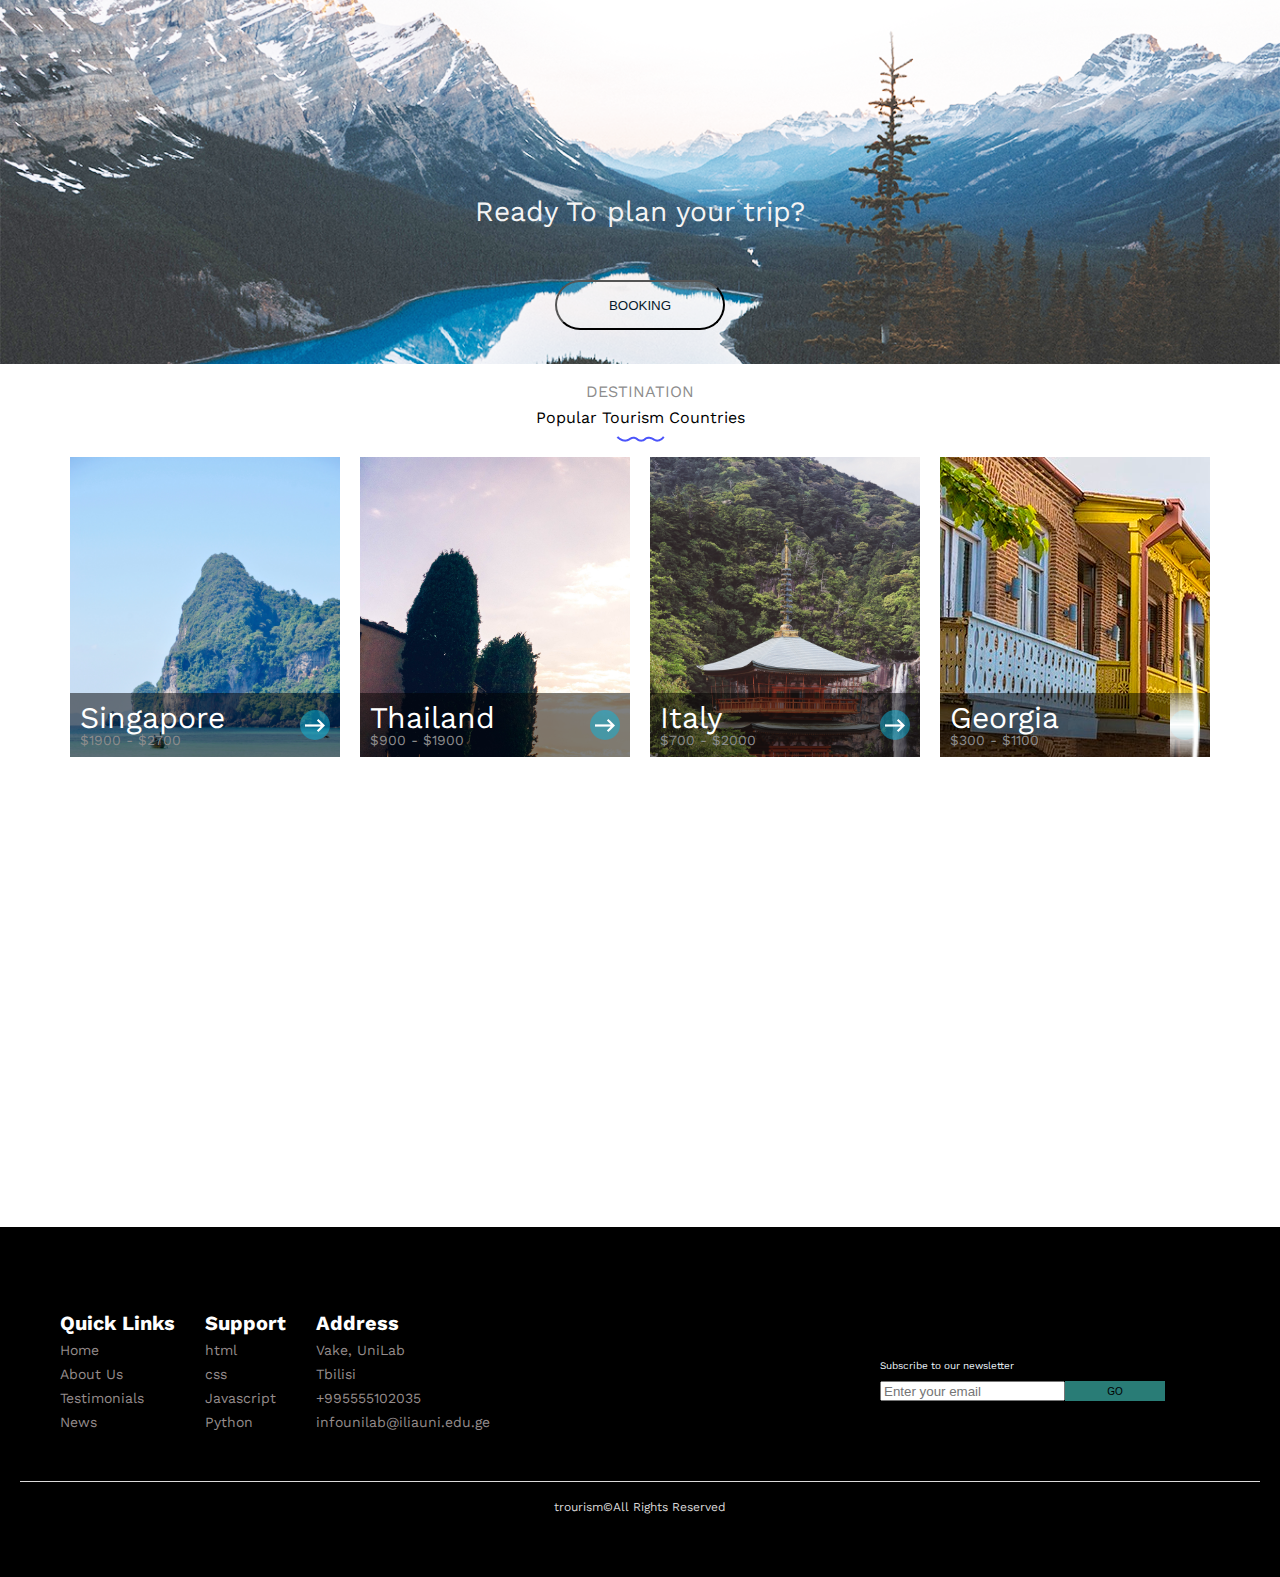
==== commit fae792ea: "correct footer links" ====
--- a/index.html
+++ b/index.html
@@ -390,32 +390,61 @@
         <div class="footer-ul">
           <ul>
             <li class="main-li">Quick Links</li>
-            <li><a href="https://unilab.iliauni.edu.ge/contact/">Home</a></li>
-            <li>
-              <a href="https://unilab.iliauni.edu.ge/about/">About Us</a>
-            </li>
-            <li>
-              <a href="https://unilab.iliauni.edu.ge/#unilabpractical"
+            <li>
+              <a target="_blank" href="https://unilab.iliauni.edu.ge/contact/"
+                >Home</a
+              >
+            </li>
+            <li>
+              <a target="_blank" href="https://unilab.iliauni.edu.ge/about/"
+                >About Us</a
+              >
+            </li>
+            <li>
+              <a
+                target="_blank"
+                href="https://unilab.iliauni.edu.ge/#unilabpractical"
                 >Testimonials</a
               >
             </li>
             <li>
-              <a href="https://unilab.iliauni.edu.ge/siakhleebi/">News</a>
+              <a
+                target="_blank"
+                href="https://unilab.iliauni.edu.ge/siakhleebi/"
+                >News</a
+              >
             </li>
           </ul>
           <ul>
             <li class="main-li">Support</li>
             <li>
-              <a href="https://www.w3schools.com/html/default.asp"> html</a>
-            </li>
-            <li>
-              <a href="https://www.w3schools.com/css/default.asp"> css</a>
-            </li>
-            <li>
-              <a href="https://www.w3schools.com/js/default.asp">Javascript</a>
-            </li>
-            <li>
-              <a href="https://www.w3schools.com/python/default.asp"> Python</a>
+              <a
+                target="_blank"
+                href="https://www.w3schools.com/html/default.asp"
+              >
+                html</a
+              >
+            </li>
+            <li>
+              <a
+                target="_blank"
+                href="https://www.w3schools.com/css/default.asp"
+              >
+                css</a
+              >
+            </li>
+            <li>
+              <a target="_blank" href="https://www.w3schools.com/js/default.asp"
+                >Javascript</a
+              >
+            </li>
+            <li>
+              <a
+                target="_blank"
+                href="https://www.w3schools.com/python/default.asp"
+              >
+                Python</a
+              >
             </li>
           </ul>
           <ul>
--- a/css/trips-section.css
+++ b/css/trips-section.css
@@ -97,6 +97,7 @@
   display: flex;
   align-items: center;
   flex-direction: column;
+  justify-content: space-evenly;
 }
 
 #modal .modal-close-btn {
@@ -106,7 +107,7 @@
 }
 
 #modal .modal-img img {
-  max-width: 3 00px;
+  max-width: 250px;
 }
 
 #modal.show {
--- a/css/video-player.css
+++ b/css/video-player.css
@@ -5,7 +5,7 @@
 }
 
 .video-wrapper {
-  background-image: url("imgs/xavier-coiffic-1068988-unsplash.png");
+  background-image: url("../imgs/xavier-coiffic-1068988-unsplash.png");
   width: 100%;
   position: relative;
   display: flex;
--- a/css/we-offer.css
+++ b/css/we-offer.css
@@ -1,6 +1,5 @@
 .we-offer {
   width: 100%;
-  max-width: 1360px;
   display: flex;
   align-items: center;
   justify-content: center;
--- a/css/discounted-trevel.css
+++ b/css/discounted-trevel.css
@@ -1,5 +1,5 @@
 .discounted-travel {
-  background-image: url("imgs/vidar-nordli-mathisen-572455-unsplash.png");
+  background-image: url("../imgs/vidar-nordli-mathisen-572455-unsplash.png");
   width: 100%;
   height: 350px;
   position: relative;
@@ -61,10 +61,16 @@
   max-width: 155px;
   width: 100%;
   height: 50px;
-  background-color: white;
+  background-color: rgba(201, 234, 198, 0.6);
   color: #08aeea;
   border-radius: 50px;
   border: none;
+  cursor: pointer;
+}
+
+.subscribe:hover {
+  background-color: rgba(230, 226, 219, 0.6);
+  transition: background-color 0.2s ease-in-out;
 }
 
 @media only screen and (max-width: 720px) {
--- a/css/destination.css
+++ b/css/destination.css
@@ -1,6 +1,7 @@
 .destination {
   width: 100%;
-  max-width: 1360px;
+  /* max-width: 1360px; */
+  /* <--! git ze cudad chans es rezoluciebi amitom davakomentare da wavshale --> * */
   display: flex;
   flex-direction: column;
   align-items: center;
--- a/css/happy-travelers.css
+++ b/css/happy-travelers.css
@@ -1,6 +1,6 @@
 .happy-travelers {
   width: 100%;
-  max-width: 1360px;
+  max-width: 1350px;
   display: flex;
   flex-direction: column;
   justify-content: center;
@@ -9,7 +9,6 @@
 }
 
 .happy-travelers-list {
-  max-width: 1166px;
   width: 100%;
   height: 560px;
   display: flex;
@@ -48,7 +47,6 @@
 
 .profile-card-description {
   max-width: 300px;
-
   display: flex;
   flex-direction: column;
   justify-content: center;
@@ -72,11 +70,10 @@
 }
 
 .mountain-view {
-  background-image: url("imgs/Brightness-Contrast\ 1.png");
+  background-image: url("../imgs/Brightness-Contrast\ 1.png");
   display: flex;
   flex-direction: column;
   justify-content: flex-end;
-  width: 100%;
   height: 450px;
   overflow: hidden;
   margin: 0 auto;
@@ -150,7 +147,7 @@
 }
 
 .mountain-view {
-  background-image: url("imgs/Brightness-Contrast\ 1.png");
+  background-image: url("../imgs/Brightness-Contrast\ 1.png");
   display: flex;
   flex-direction: column;
   justify-content: flex-end;
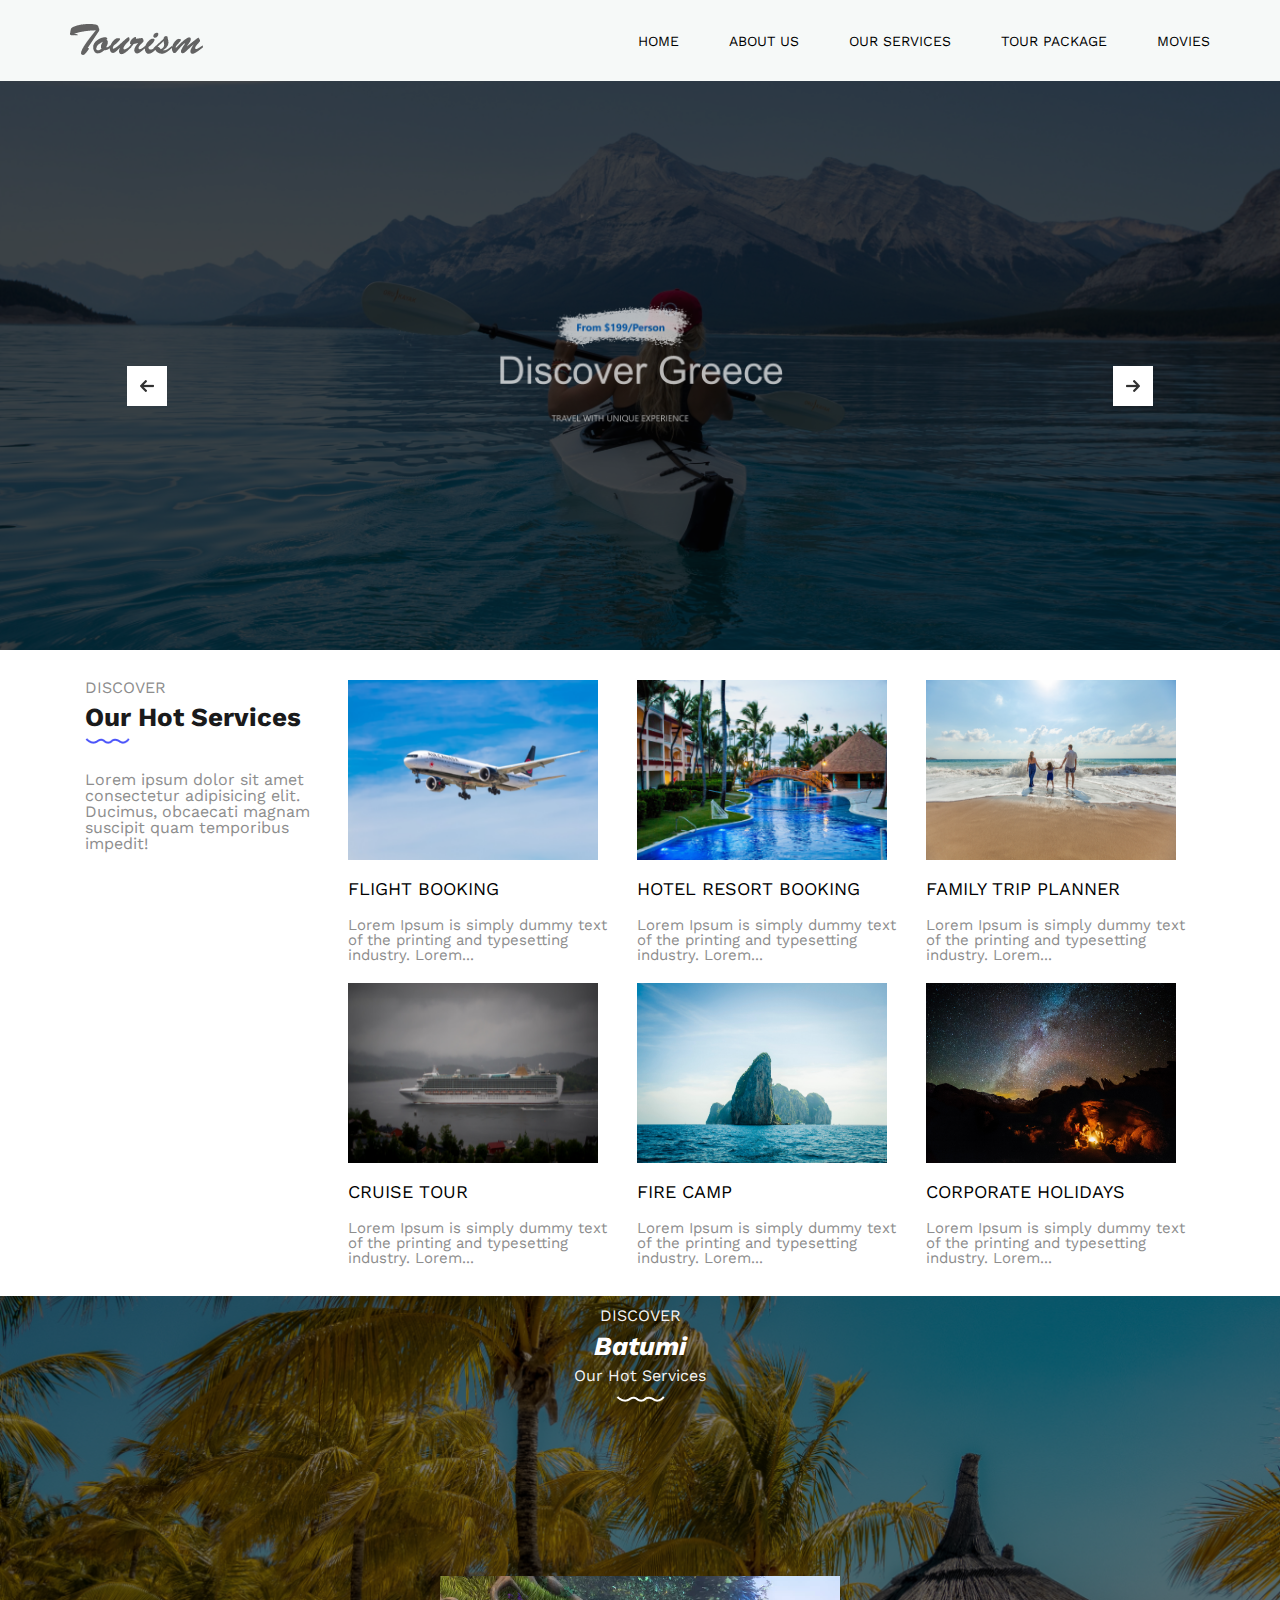
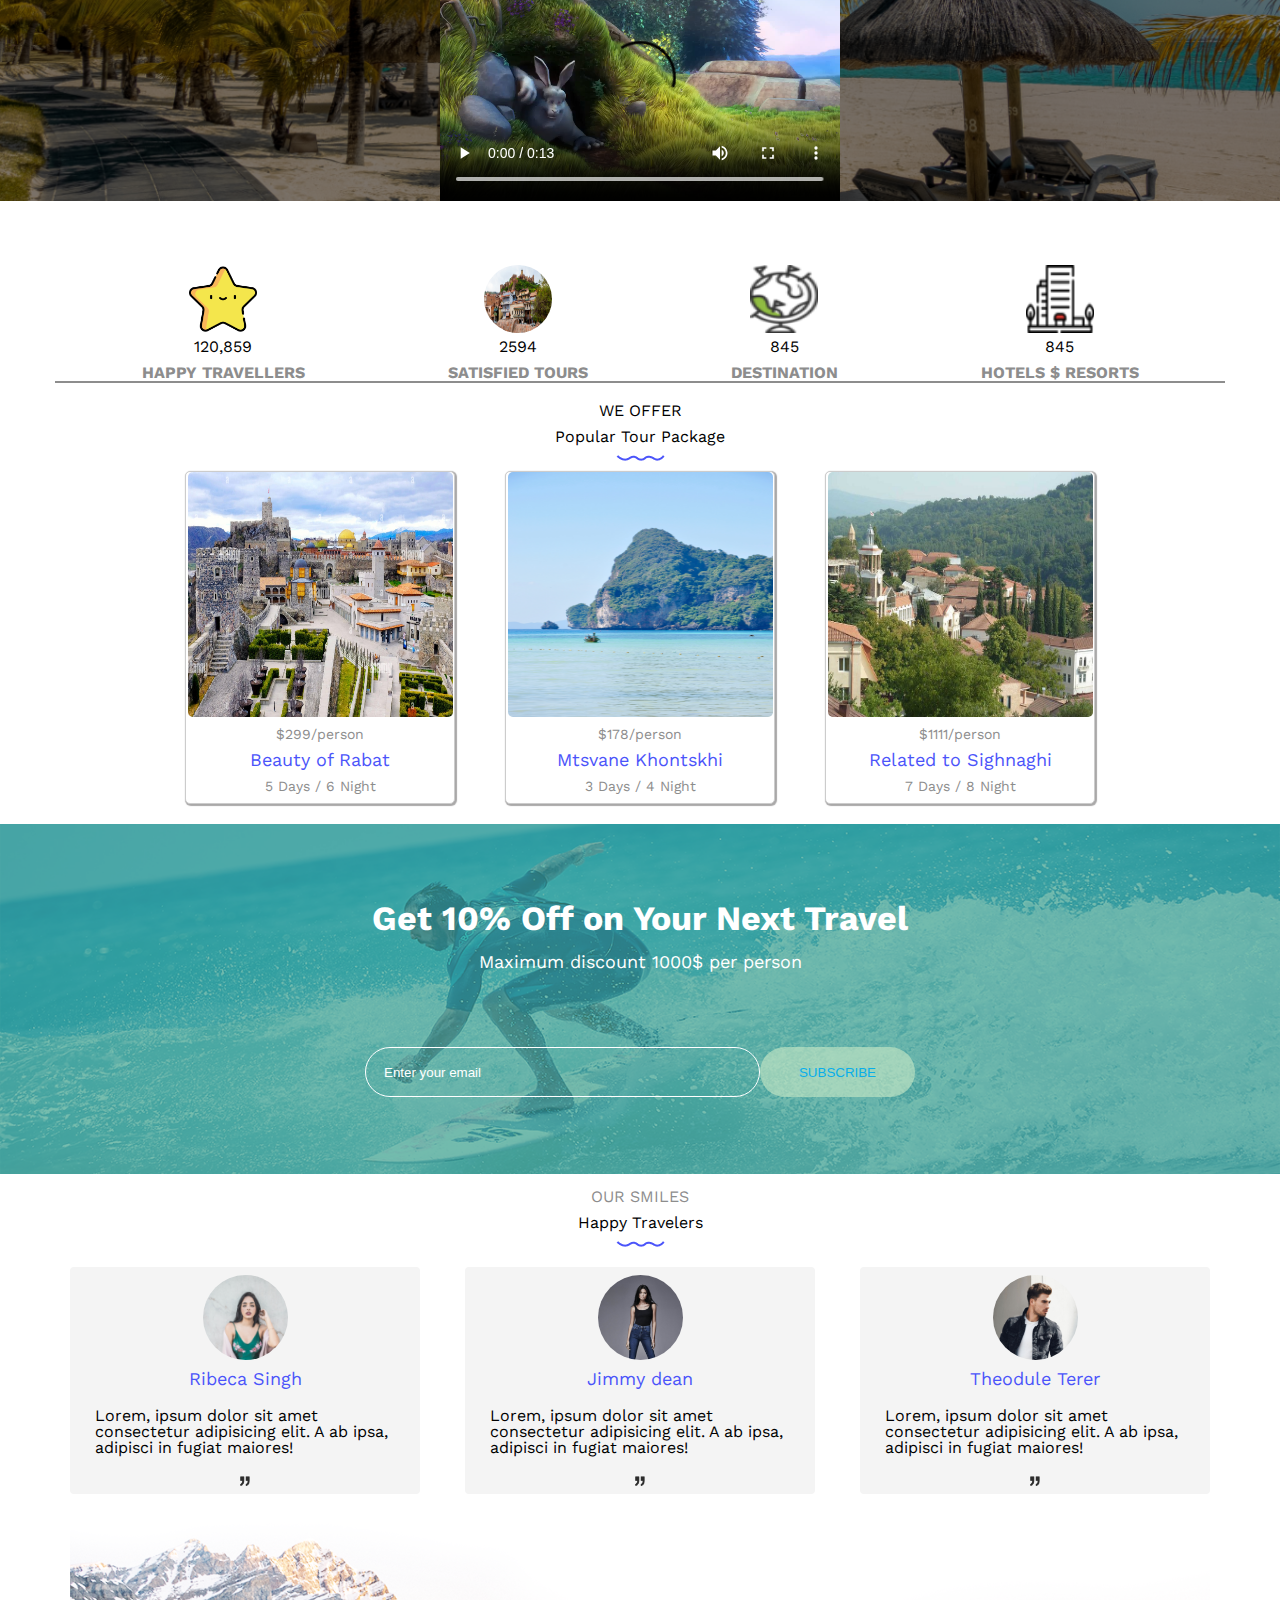
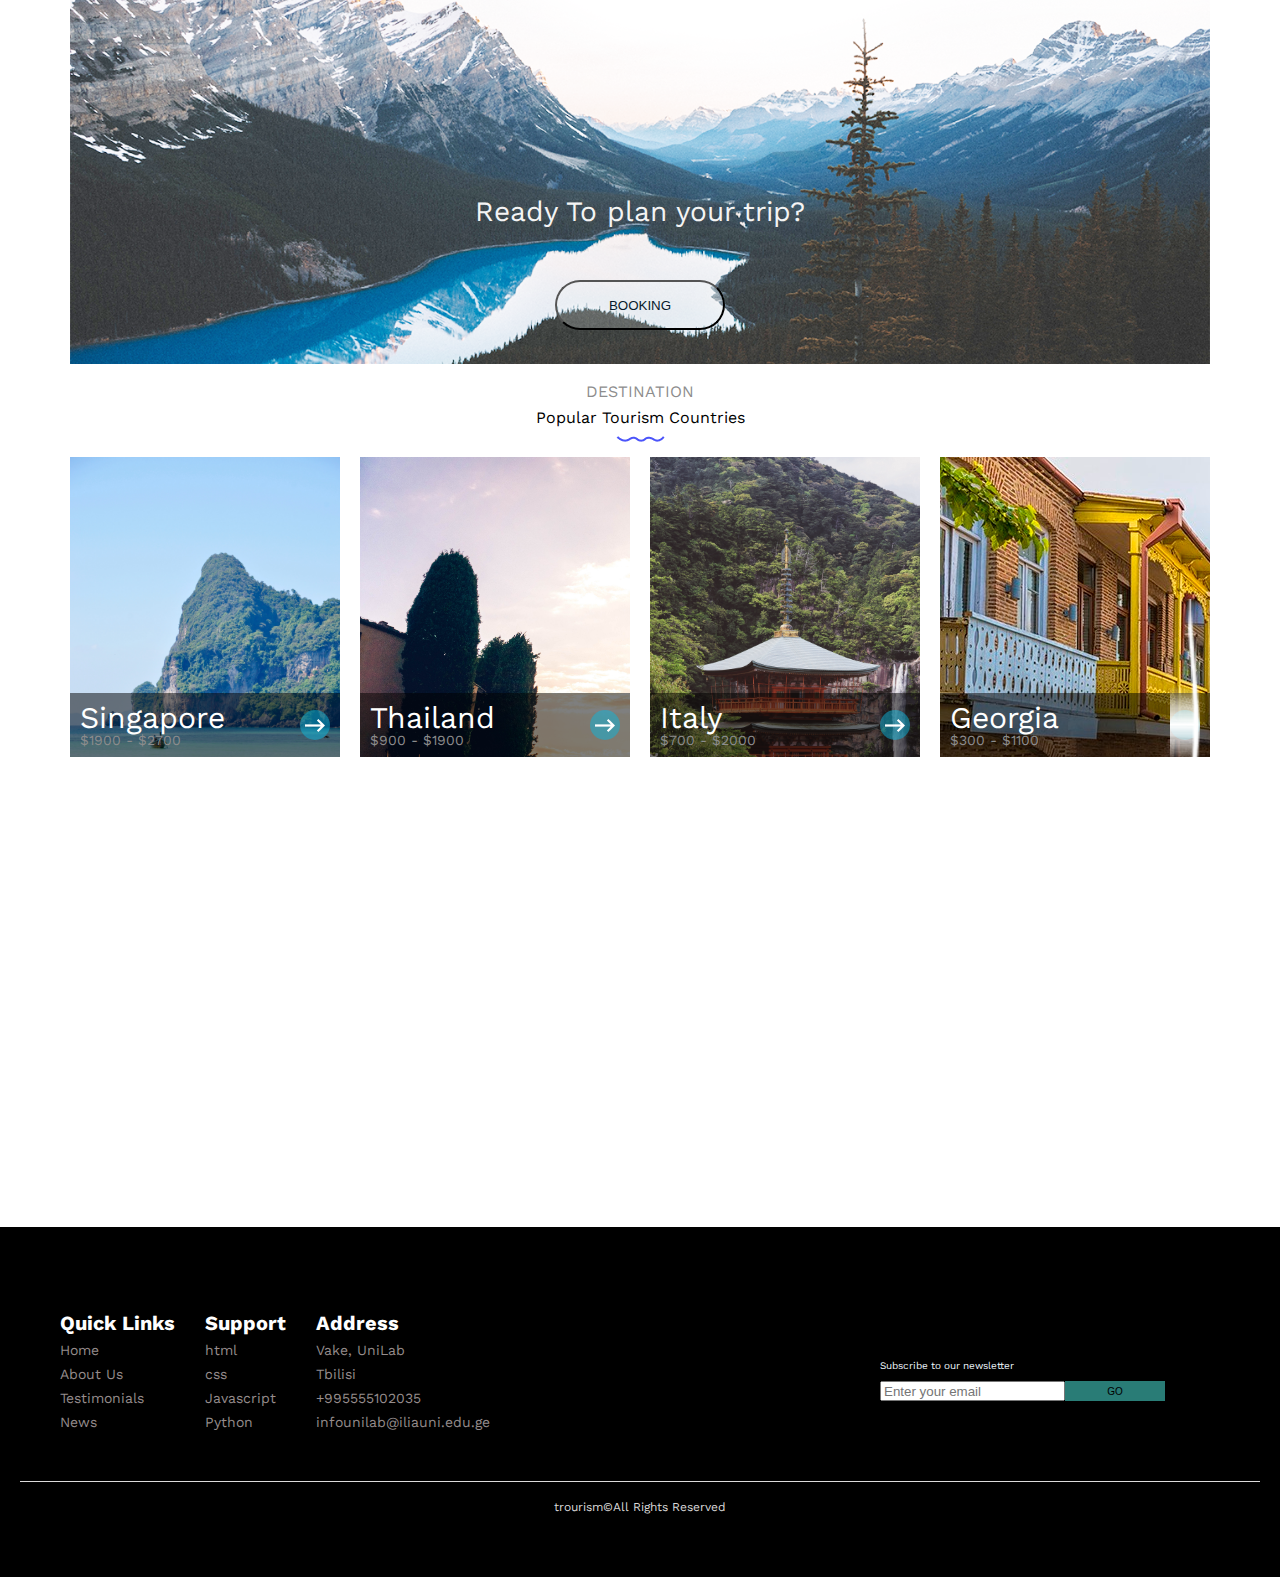
==== commit ac99cc0e: "Fix happy-travelets section alignment" ====
--- a/index.html
+++ b/index.html
@@ -256,7 +256,7 @@
       </div>
     </section>
 
-    <section class="happy-travelers">
+    <section class="happy-travelers container">
       <div class="happy-travelers-list">
         <div class="happy-travelers-list-header we-offer-header">
           <h1>OUR SMILES</h1>
--- a/css/happy-travelers.css
+++ b/css/happy-travelers.css
@@ -1,6 +1,4 @@
 .happy-travelers {
-  width: 100%;
-  max-width: 1350px;
   display: flex;
   flex-direction: column;
   justify-content: center;
